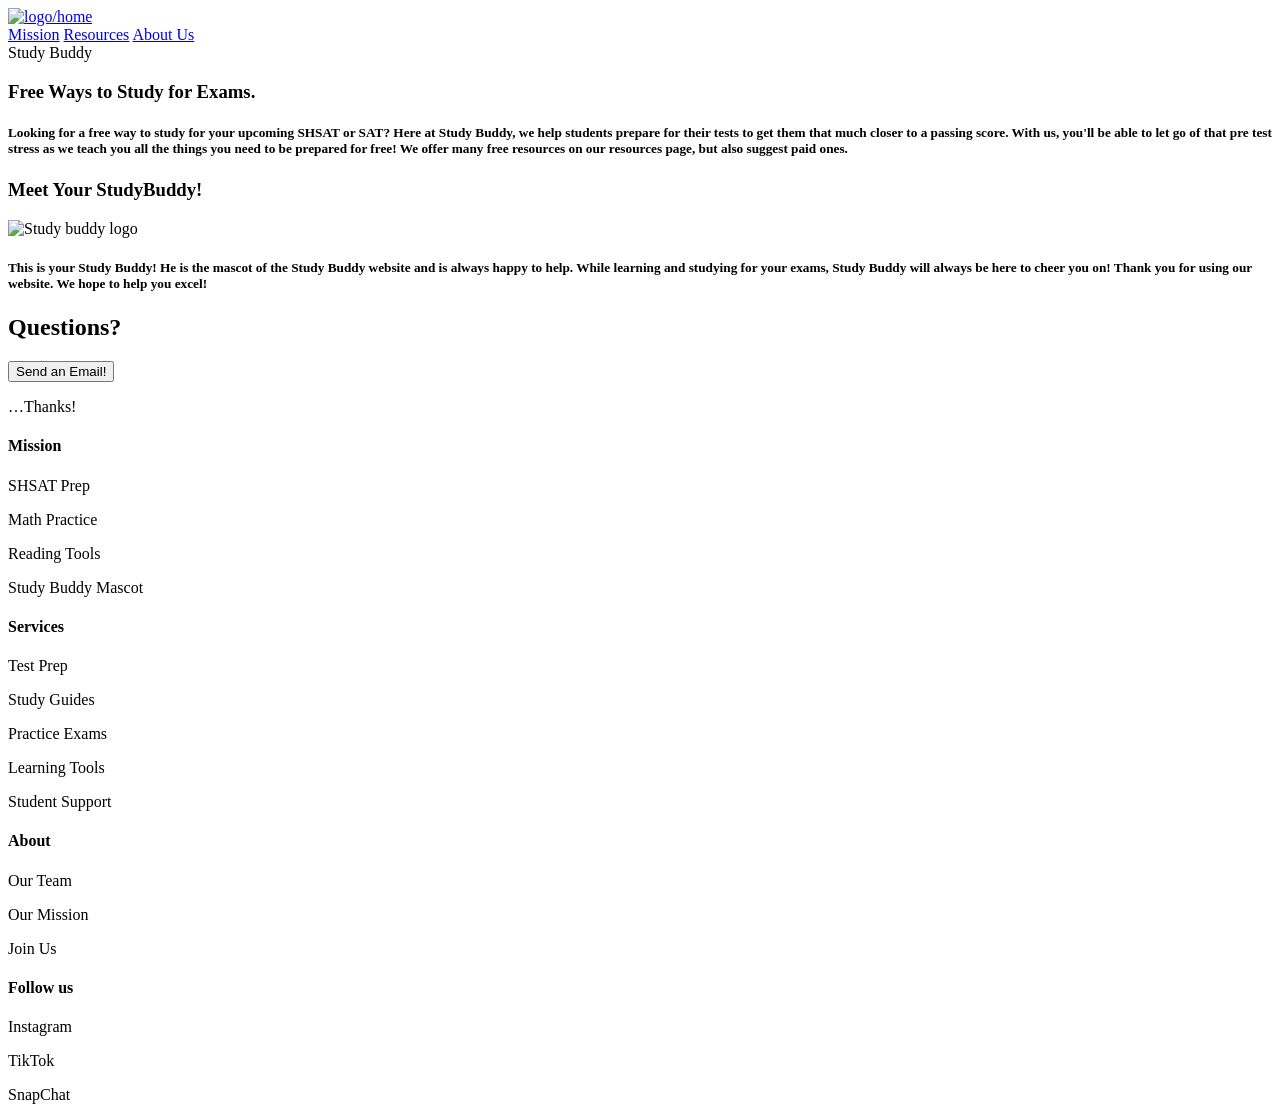
==== index.html @ 05520be9 "Created index.html" ====
<!DOCTYPE html>
<html lang="en">
  <head>
    <meta charset="UTF-8" />
    <meta name="viewport" content="width=device-width, initial-scale=1.0" />
    <meta http-equiv="X-UA-Compatible" content="ie=edge" />
    <title>Homepage | Study Buddy</title>
    <link rel="stylesheet" href="styles.css" />
  </head>

  <body>
    <!-- NAVBAR -->
    <nav class="navbar">
      <div class="nav-left">
        <a href="index.html">
          <img src="images/realLOGO.png" alt="logo/home" class="logo" />
        </a>
      </div>
      <div class="nav-right">
        <a href="misson.html" class="nav-btn">Mission</a>
        <a href="resources.html" class="nav-btn">Resources</a>
        <a href="meettheteam.html" class="nav-btn">About Us</a>
      </div>
    </nav>

    <!-- TEXT-MAIN -->
    <div class="text">
      <div class="blob blob1"></div>
      <div class="blob blob2"></div>
      <div class="blob blob3"></div>
      <div class="title">Study Buddy</div>
    </div>
    <h3 class="fade-scroll">Free Ways to Study for Exams.</h3>
    <h5 class="fade-scroll">
      Looking for a free way to study for your upcoming SHSAT or SAT? Here at
      Study Buddy, we help students prepare for their tests to get them that much
      closer to a passing score. With us, you'll be able to let go of that pre
      test stress as we teach you all the things you need to be prepared for
      free! We offer many free resources on our resources page, but also suggest
      paid ones.
    </h5>

    <h3 class="fade-scroll">Meet Your StudyBuddy!</h3>
    <img
      src="images/realLOGO.png"
      alt="Study buddy logo"
      class="icons fade-scroll"
    />

    <h5 class="fade-scroll">
      This is your Study Buddy! He is the mascot of the Study Buddy website and
      is always happy to help. While learning and studying for your exams, Study
      Buddy will always be here to cheer you on! Thank you for using our
      website. We hope to help you excel!
    </h5>

    <footer class="site-footer">
      <div class="footer-top">
        <h2>Questions?</h2>
        <button class="footer-btn">Send an Email!</button>
        <p>…Thanks!</p>
      </div>

      <div class="footer-columns">
        <div class="footer-col">
          <h4>Mission</h4>
          <p>SHSAT Prep</p>
          <p>Math Practice</p>
          <p>Reading Tools</p>
          <p>Study Buddy Mascot</p>
        </div>

        <div class="footer-col">
          <h4>Services</h4>
          <p>Test Prep</p>
          <p>Study Guides</p>
          <p>Practice Exams</p>
          <p>Learning Tools</p>
          <p>Student Support</p>
        </div>

        <div class="footer-col">
          <h4>About</h4>
          <p>Our Team</p>
          <p>Our Mission</p>
          <p>Join Us</p>
        </div>

        <div class="footer-col">
          <h4>Follow us</h4>
          <p>Instagram</p>
          <p>TikTok</p>
          <p>SnapChat</p>
        </div>
      </div>
    </footer>
    <script src="script.js"></script>
  </body>
</html>
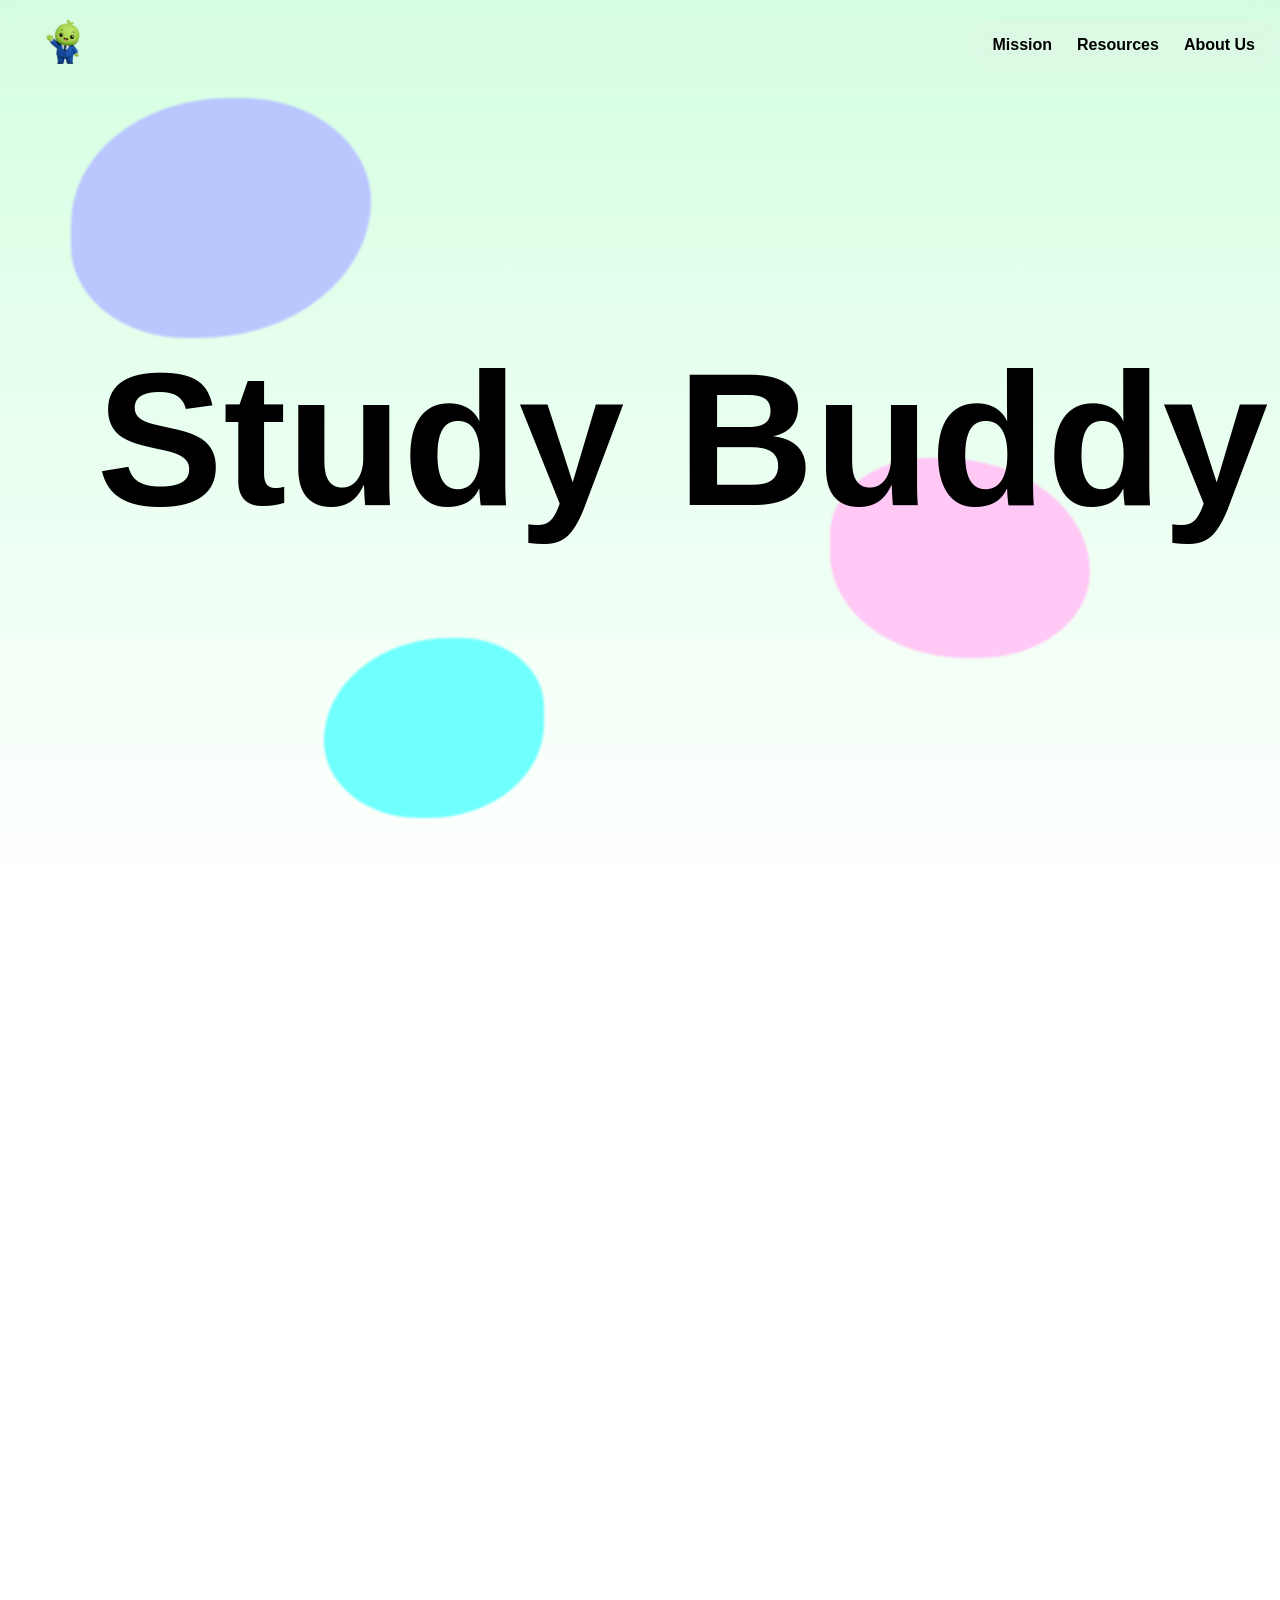
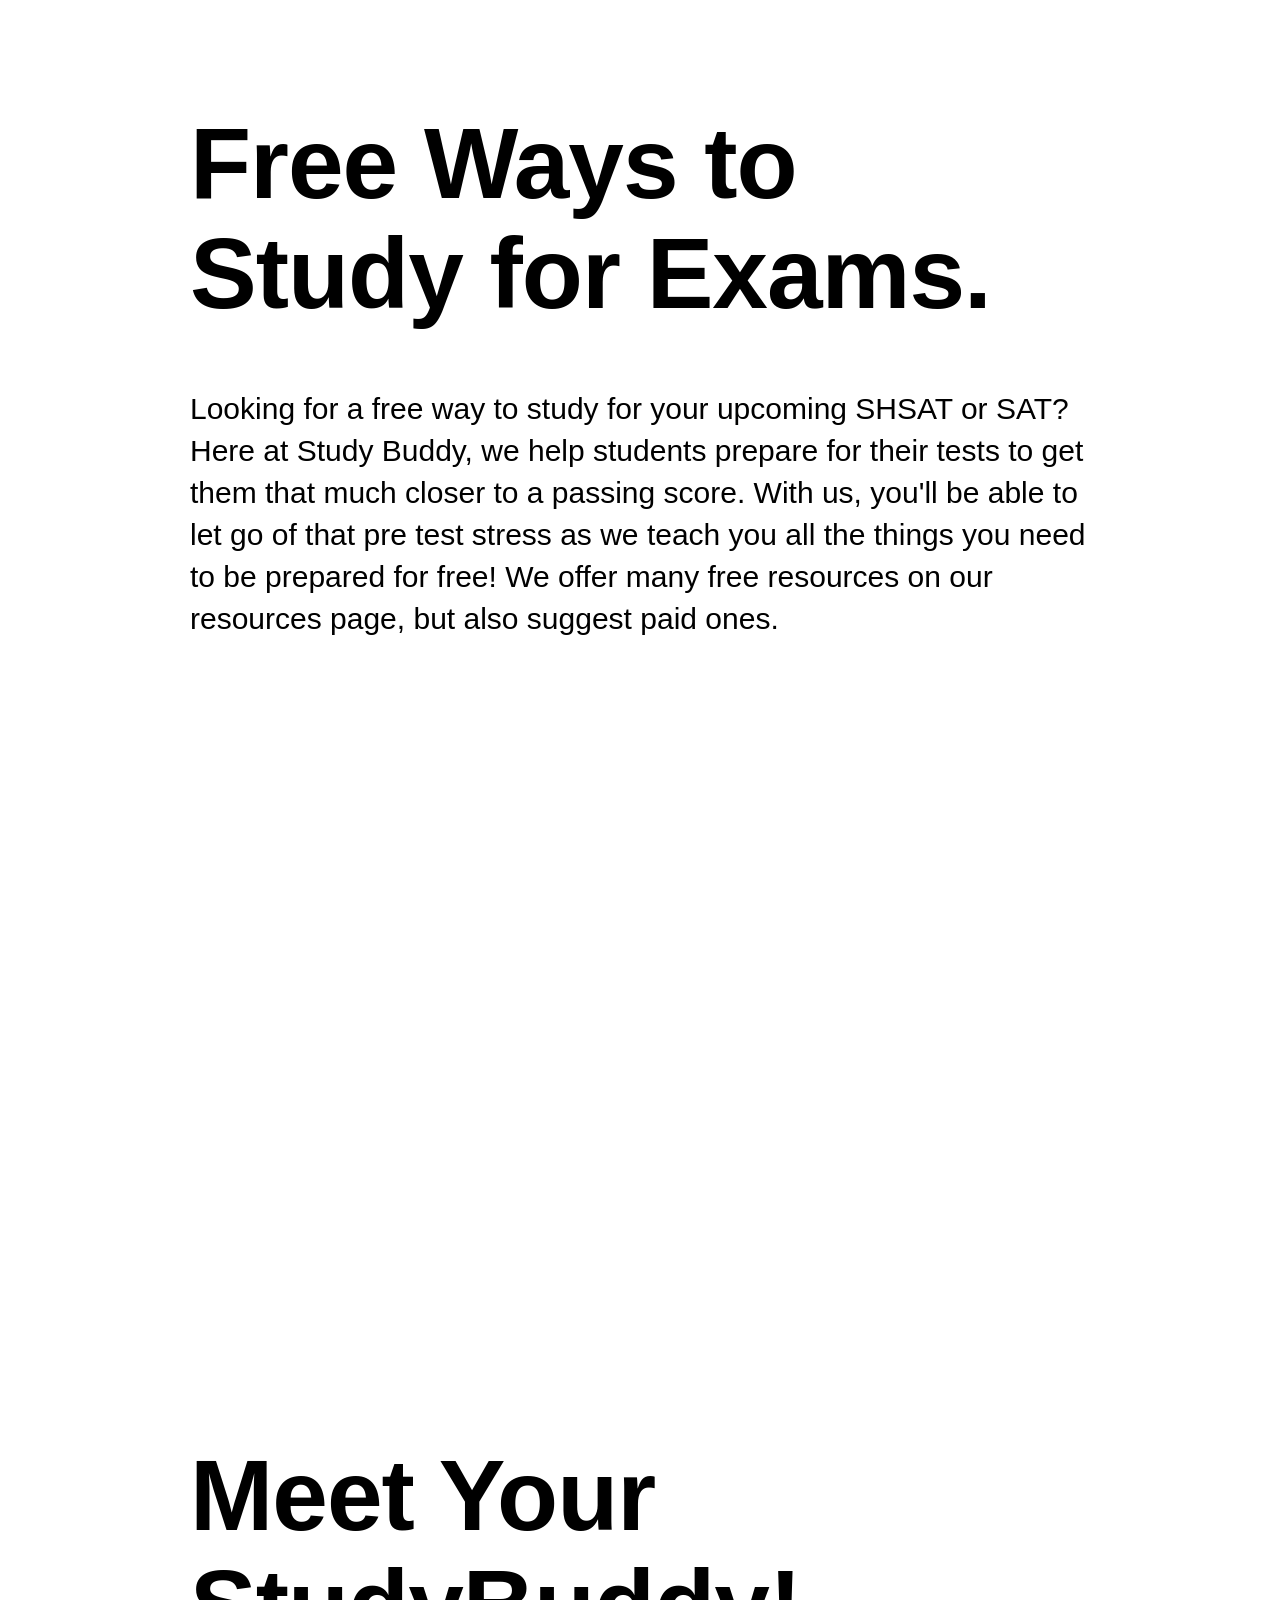
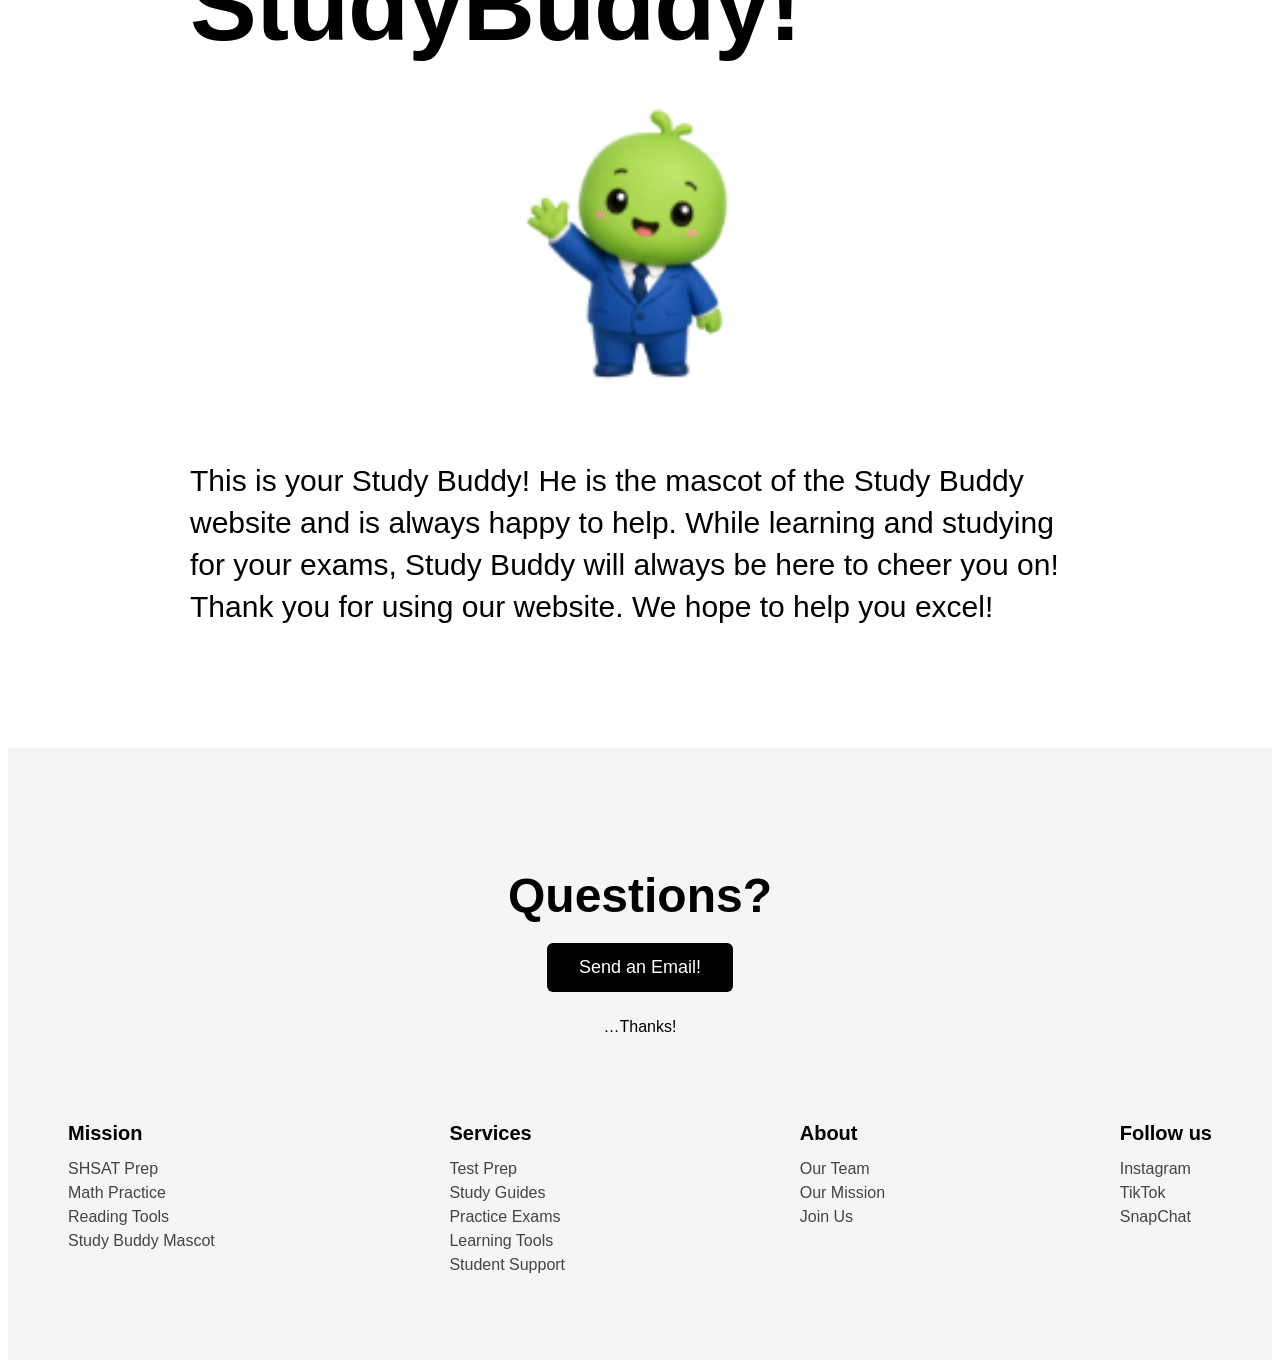
==== commit 5a931b99: "Update index.html" ====
--- a/index.html
+++ b/index.html
@@ -17,7 +17,7 @@
         </a>
       </div>
       <div class="nav-right">
-        <a href="misson.html" class="nav-btn">Mission</a>
+        <a href="mission.html" class="nav-btn">Mission</a>
         <a href="resources.html" class="nav-btn">Resources</a>
         <a href="meettheteam.html" class="nav-btn">About Us</a>
       </div>
--- a/styles.css
+++ b/styles.css
@@ -0,0 +1,215 @@
+/* navbar */
+.navbar {
+  position: fixed;
+  top: 0;
+  left: 0;
+  width: 100%;
+  padding: 18px 40px;
+  display: flex;
+  justify-content: space-between;
+  align-items: center;
+  background: rgba(225, 225, 225, 0.114);
+  backdrop-filter: blur(12px);
+  z-index: 3;
+}
+.nav-right {
+  display: flex;
+  gap: 25px;
+  padding: 12px 25px;
+  background: rgba(232, 243, 231, 0.179);
+  backdrop-filter: blur(14px);
+  border-radius: 40px;
+  margin-right: 40px;
+}
+.logo {
+  height: 50px;
+}
+.nav-btn {
+  text-decoration: none;
+  font-weight: 600;
+  color: #000;
+  font-size: 16px;
+  padding: 5px 0;
+  transition: 0.25s ease;
+}
+.nav-btn:hover {
+  background: rgba(2, 37, 32, 0.25);
+  border-radius: 50px;
+}
+
+/* TEXT */
+.text {
+  position: relative;
+  height: 100vh;
+  overflow: hidden;
+}
+.title {
+  position: absolute;
+  left: 7%;
+  bottom: 40%;
+  font-size: 190px;
+  font-weight: 800;
+  color: #000;
+  z-index: 2;
+  animation: popDown 1s cubic-bezier(0.25, 1.3, 0.5, 1) forwards;
+}
+body {
+  background: linear-gradient(#d4ffe1, white);
+  background-attachment: fixed;
+  transition: background 5.6s ease;
+  font-family: "Arial", sans-serif;
+}
+h3 {
+  font-family: "Arial", sans-serif;
+  font-size: 100px;
+  font-weight: 800;
+  color: #000;
+  line-height: 1.1;
+  letter-spacing: -1px;
+  max-width: 900px;
+  margin: 800px auto 20px;
+  text-align: left;
+}
+h5 {
+  font-family: "Arial", sans-serif;
+  font-size: 30px;
+  font-weight: 400;
+  color: #000000;
+  line-height: 1.4;
+  max-width: 900px;
+  margin: 60px auto 100px;
+  text-align: left;
+}
+
+/* objects */
+.blob {
+  position: absolute;
+  opacity: 0;
+  animation: blobBounce 1s ease-out forwards;
+  animation-fill-mode: forwards;
+  filter: blur(1px);
+  z-index: 1;
+}
+.blob1 {
+  width: 300px;
+  height: 240px;
+  background: #bac7ff;
+  border-radius: 55% 45% 60% 40%;
+  top: 10%;
+  left: 5%;
+  animation-delay: 0.2s;
+}
+.blob2 {
+  width: 260px;
+  height: 200px;
+  background: #ffc8f5;
+  border-radius: 40% 60% 45% 55%;
+  top: 50%;
+  left: 65%;
+  animation-delay: 0.4s;
+}
+.blob3 {
+  width: 220px;
+  height: 180px;
+  background: #6ffffd;
+  border-radius: 60% 40% 55% 45%;
+  top: 70%;
+  left: 25%;
+  animation-delay: 0.6s;
+}
+.icons {
+  display: block;
+  margin: 40px auto;
+  max-width: 300px;
+  width: 100%;
+}
+
+/* ANIMATION */
+@keyframes blobBounce {
+  0% {
+    transform: translateY(-200px) scale(0.7);
+    opacity: 0;
+  }
+  60% {
+    transform: translateY(20px) scale(1.1);
+    opacity: 1;
+  }
+  80% {
+    transform: translateY(-10px) scale(0.95);
+    opacity: 1;
+  }
+  100% {
+    transform: translateY(0) scale(1);
+    opacity: 1; 
+  }
+}
+@keyframes popDown {
+  0% {
+    transform: translateY(-150px) scale(0.8);
+  }
+  60% {
+    transform: translateY(20px) scale(1.1);
+  }
+  80% {
+    transform: translateY(-10px) scale(0.98);
+  }
+  100% {
+    transform: translateY(0) scale(1);
+  }
+}
+.fade-scroll {
+  opacity: 1;
+  transition: opacity 0.3s ease-out;
+}
+
+
+/* FOOTER */
+.site-footer {
+  background: #f5f5f5;
+  padding: 80px 60px;
+  margin-top: 120px;
+  font-family: Arial, sans-serif;
+}
+.footer-top {
+  text-align: center;
+  margin-bottom: 60px;
+}
+.footer-top h2 {
+  font-size: 48px;
+  font-weight: 800;
+  margin-bottom: 20px;
+}
+
+.footer-btn {
+  background: #000;
+  color: #fff;
+  padding: 14px 32px;
+  border: none;
+  border-radius: 6px;
+  font-size: 18px;
+  cursor: pointer;
+  margin-bottom: 10px;
+}
+
+.footer-btn:hover {
+  background: #333;
+}
+.footer-columns {
+  display: flex;
+  justify-content: space-between;
+  gap: 40px;
+  max-width: 1200px;
+  margin: 0 auto;
+}
+
+.footer-col h4 {
+  font-size: 20px;
+  font-weight: 700;
+  margin-bottom: 15px;
+}
+
+.footer-col p {
+  margin: 6px 0;
+  color: #444;
+  font-size: 16px;
+}
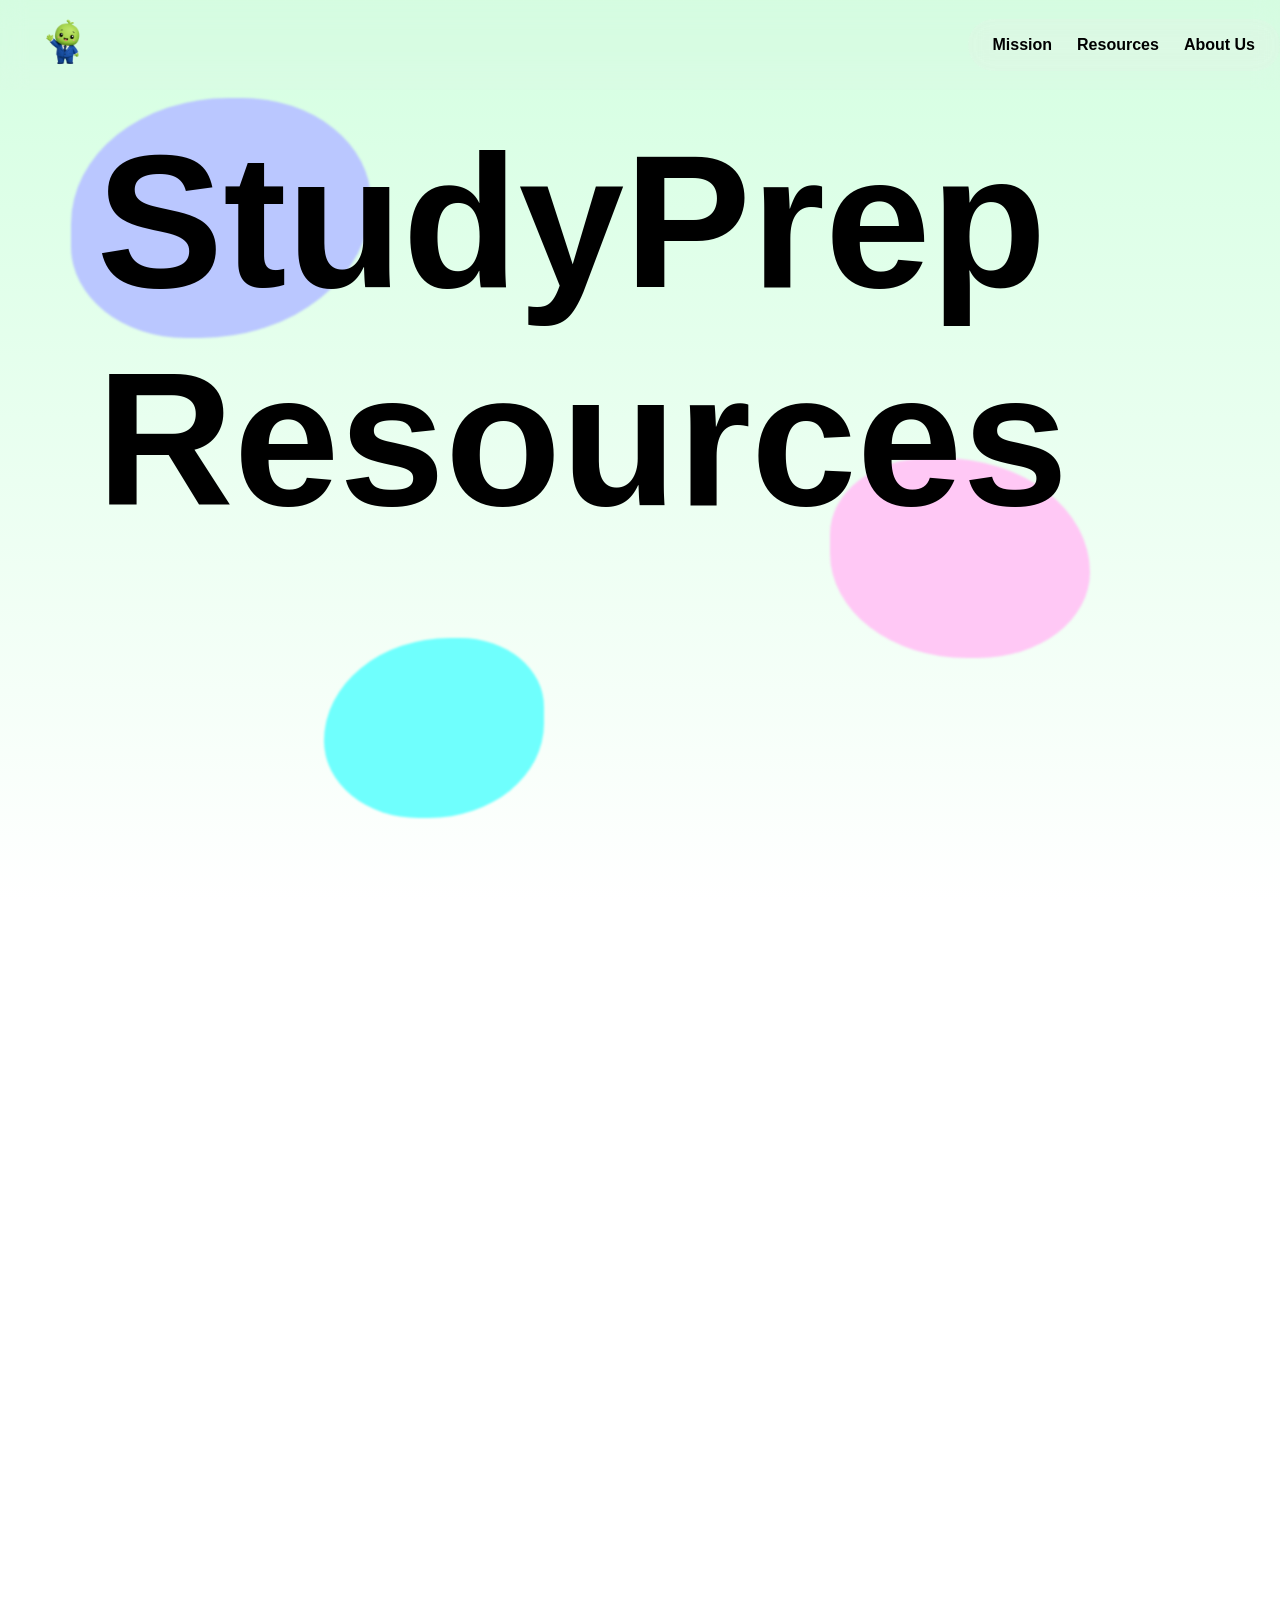
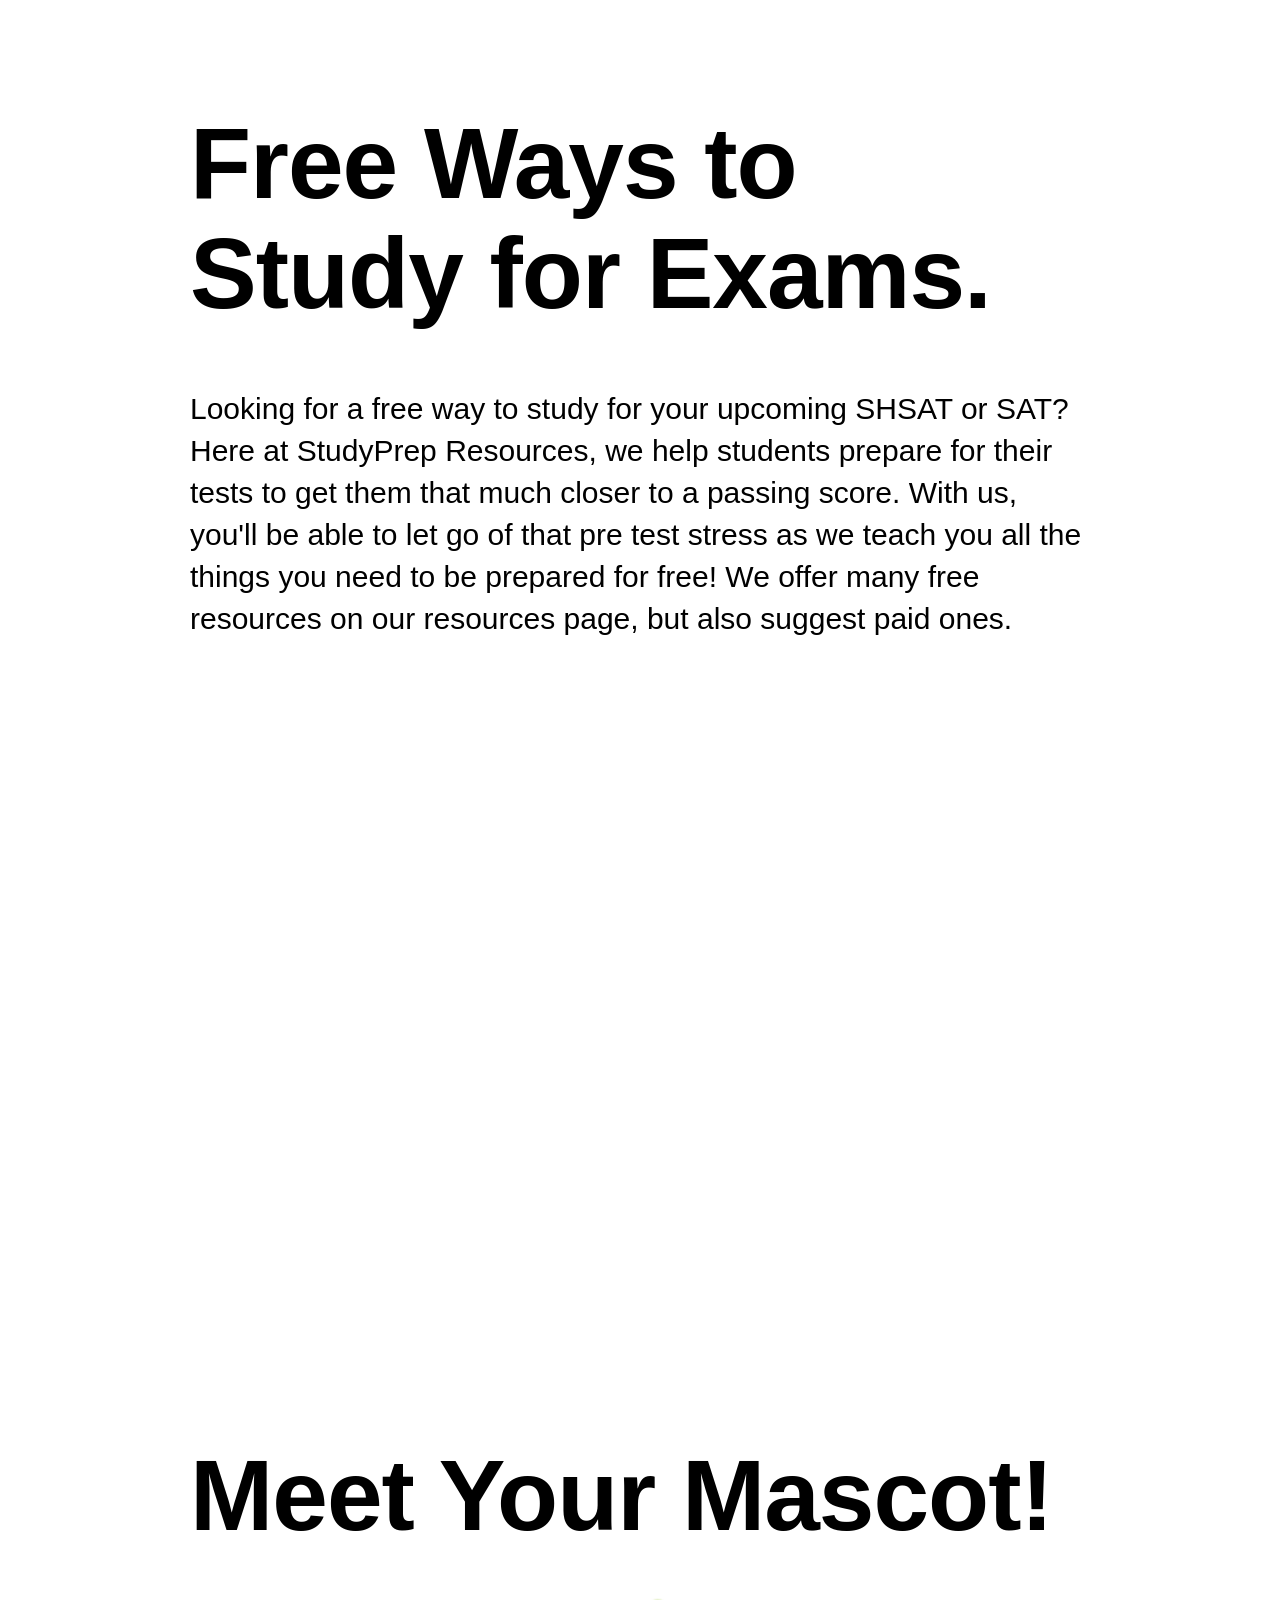
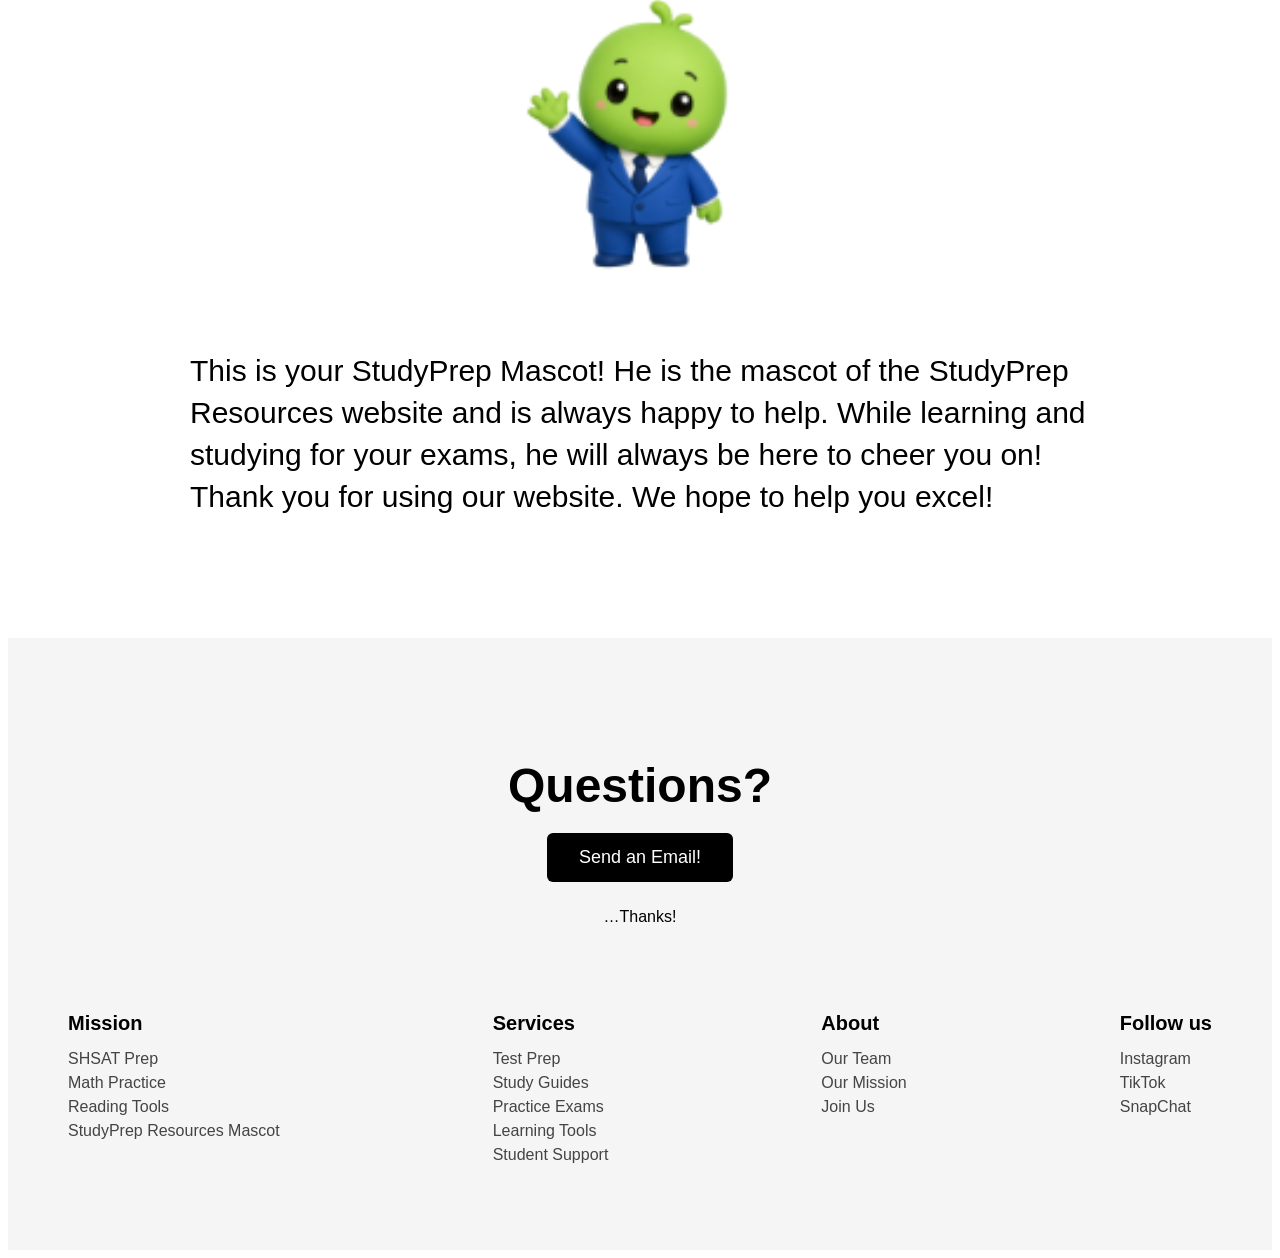
==== commit 0a919844: "Update index.html" ====
--- a/index.html
+++ b/index.html
@@ -4,7 +4,7 @@
     <meta charset="UTF-8" />
     <meta name="viewport" content="width=device-width, initial-scale=1.0" />
     <meta http-equiv="X-UA-Compatible" content="ie=edge" />
-    <title>Homepage | Study Buddy</title>
+    <title>Homepage | StudyPrep Resources</title>
     <link rel="stylesheet" href="styles.css" />
   </head>
 
@@ -28,29 +28,28 @@
       <div class="blob blob1"></div>
       <div class="blob blob2"></div>
       <div class="blob blob3"></div>
-      <div class="title">Study Buddy</div>
+      <div class="title">StudyPrep Resources</div>
     </div>
     <h3 class="fade-scroll">Free Ways to Study for Exams.</h3>
     <h5 class="fade-scroll">
       Looking for a free way to study for your upcoming SHSAT or SAT? Here at
-      Study Buddy, we help students prepare for their tests to get them that much
+      StudyPrep Resources, we help students prepare for their tests to get them that much
       closer to a passing score. With us, you'll be able to let go of that pre
       test stress as we teach you all the things you need to be prepared for
       free! We offer many free resources on our resources page, but also suggest
       paid ones.
     </h5>
 
-    <h3 class="fade-scroll">Meet Your StudyBuddy!</h3>
+    <h3 class="fade-scroll">Meet Your Mascot!</h3>
     <img
       src="images/realLOGO.png"
-      alt="Study buddy logo"
+      alt="StudyPrep Resources logo"
       class="icons fade-scroll"
     />
 
     <h5 class="fade-scroll">
-      This is your Study Buddy! He is the mascot of the Study Buddy website and
-      is always happy to help. While learning and studying for your exams, Study
-      Buddy will always be here to cheer you on! Thank you for using our
+      This is your StudyPrep Mascot! He is the mascot of the StudyPrep Resources website and
+      is always happy to help. While learning and studying for your exams, he will always be here to cheer you on! Thank you for using our
       website. We hope to help you excel!
     </h5>
 
@@ -67,7 +66,7 @@
           <p>SHSAT Prep</p>
           <p>Math Practice</p>
           <p>Reading Tools</p>
-          <p>Study Buddy Mascot</p>
+          <p>StudyPrep Resources Mascot</p>
         </div>
 
         <div class="footer-col">
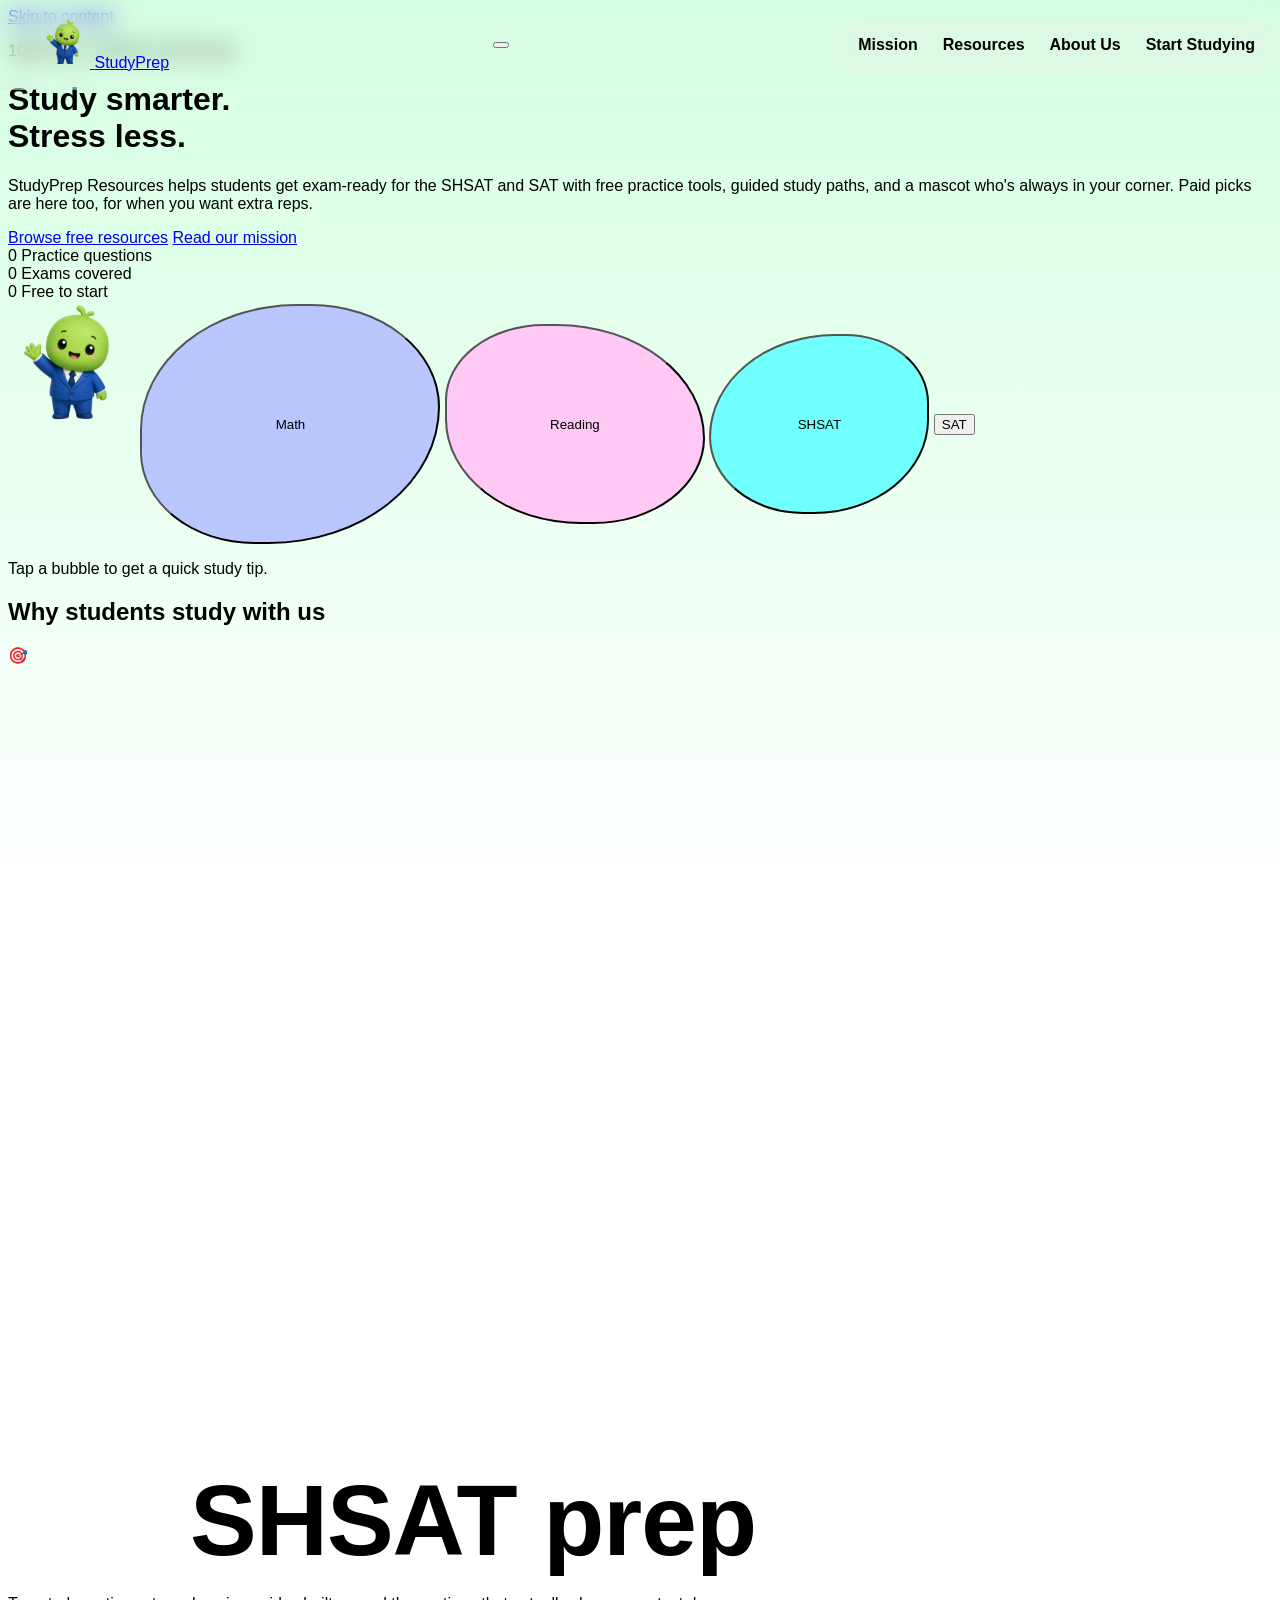
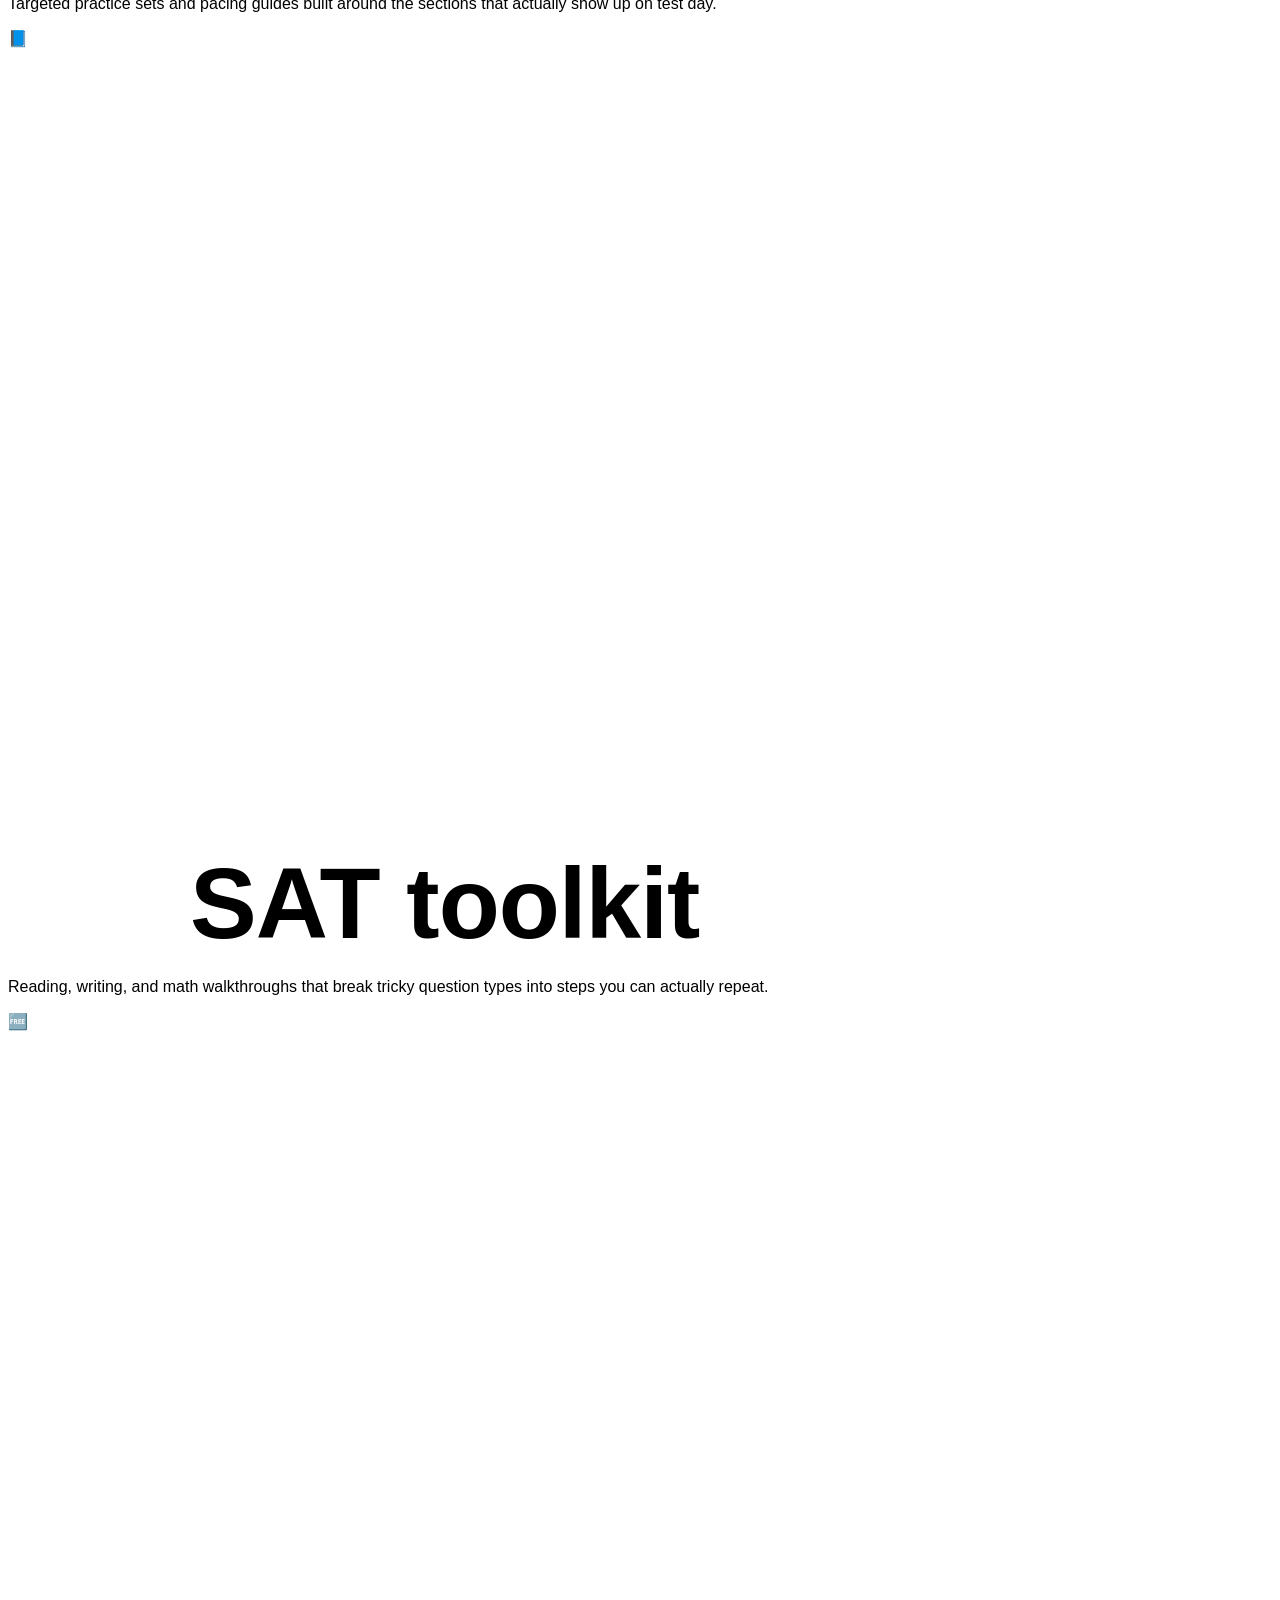
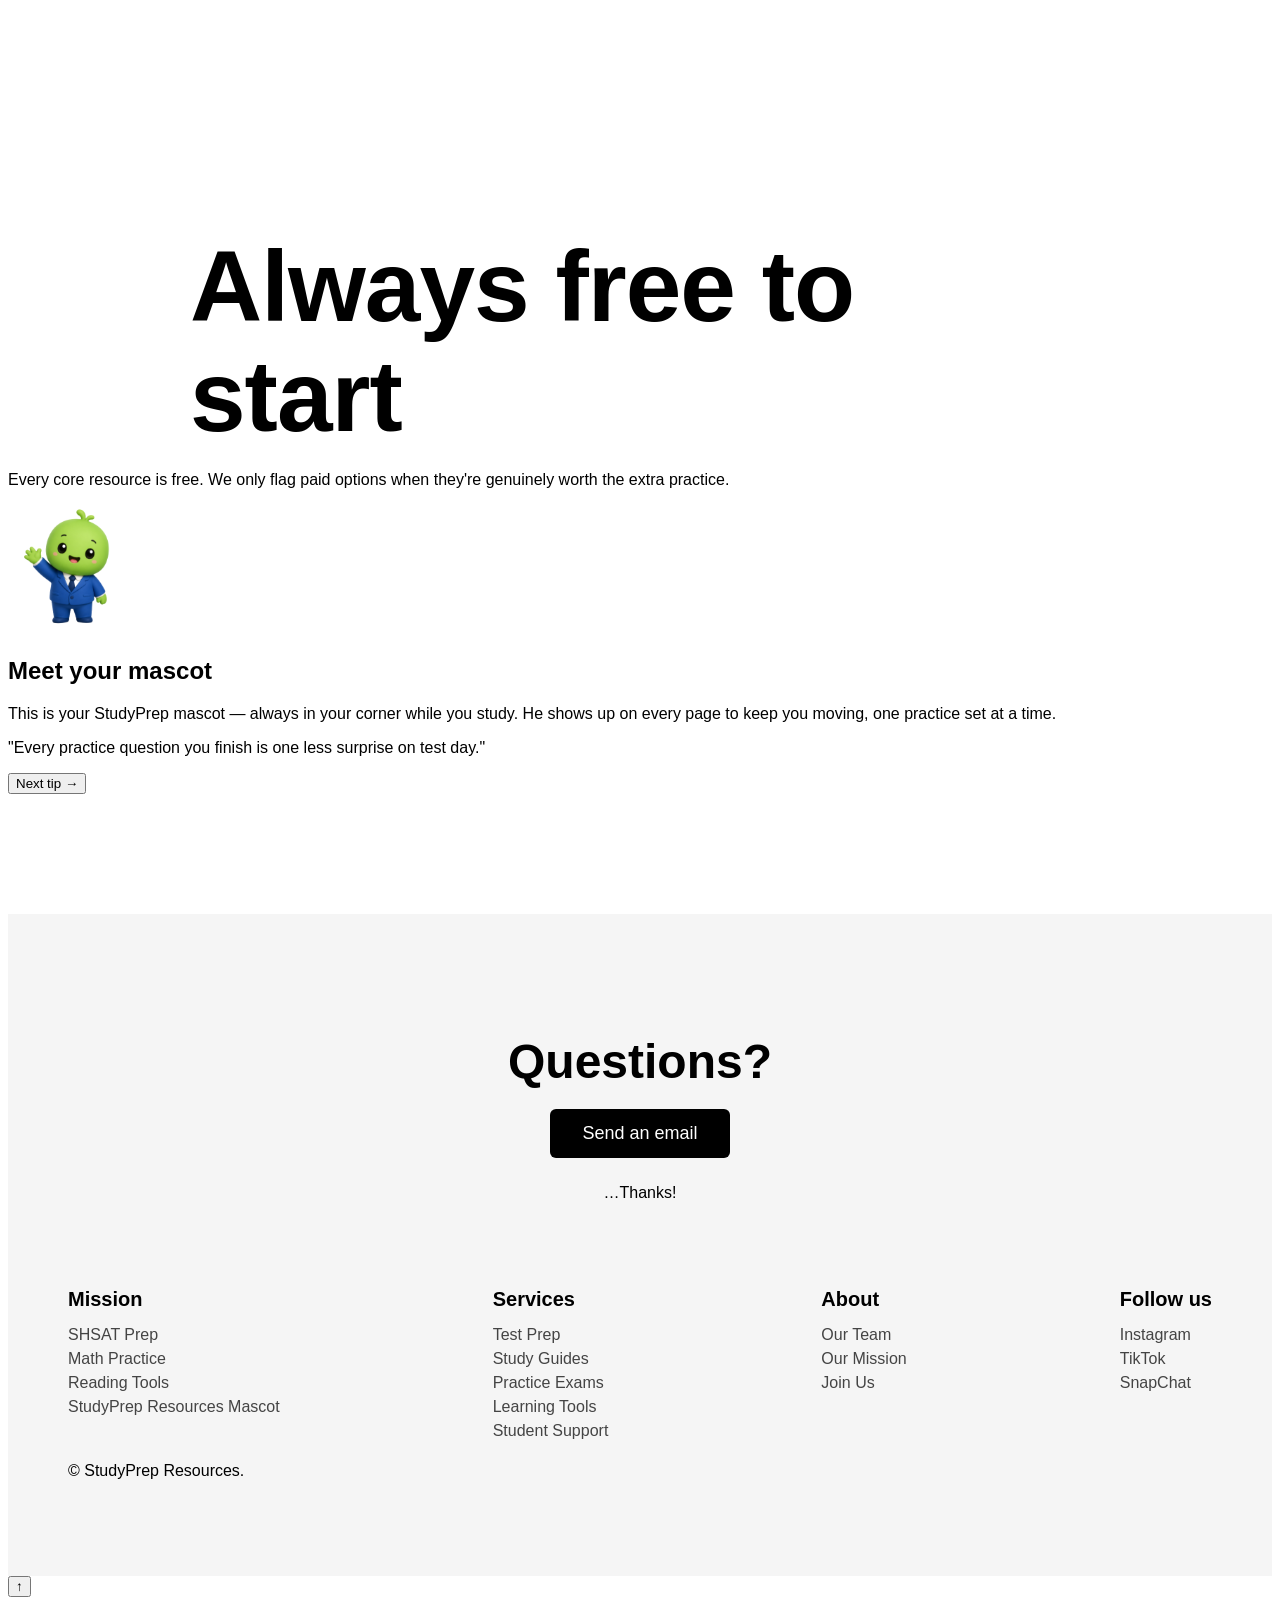
==== commit 78e38e84: "Update index.html" ====
--- a/index.html
+++ b/index.html
@@ -5,61 +5,146 @@
     <meta name="viewport" content="width=device-width, initial-scale=1.0" />
     <meta http-equiv="X-UA-Compatible" content="ie=edge" />
     <title>Homepage | StudyPrep Resources</title>
+    <link rel="preconnect" href="https://fonts.googleapis.com" />
+    <link rel="preconnect" href="https://fonts.gstatic.com" crossorigin />
+    <link
+      href="https://fonts.googleapis.com/css2?family=Space+Grotesk:wght@500;600;700&family=Inter:wght@400;500;600;700&display=swap"
+      rel="stylesheet"
+    />
     <link rel="stylesheet" href="styles.css" />
   </head>
+  <body>
+    <!-- Skip link for keyboard/screen-reader users -->
+    <a href="#main" class="skip-link">Skip to content</a>
 
-  <body>
     <!-- NAVBAR -->
-    <nav class="navbar">
+    <nav class="navbar" id="navbar">
       <div class="nav-left">
-        <a href="index.html">
-          <img src="images/realLOGO.png" alt="logo/home" class="logo" />
+        <a href="index.html" class="brand">
+          <img src="images/realLOGO.png" alt="StudyPrep Resources home" class="logo" />
+          <span class="brand-name">StudyPrep</span>
         </a>
       </div>
-      <div class="nav-right">
+
+      <button class="nav-toggle" id="navToggle" aria-label="Open menu" aria-expanded="false" aria-controls="navRight">
+        <span></span><span></span><span></span>
+      </button>
+
+      <div class="nav-right" id="navRight">
         <a href="mission.html" class="nav-btn">Mission</a>
         <a href="resources.html" class="nav-btn">Resources</a>
         <a href="meettheteam.html" class="nav-btn">About Us</a>
+        <a href="resources.html" class="nav-btn nav-cta">Start Studying</a>
       </div>
     </nav>
 
-    <!-- TEXT-MAIN -->
-    <div class="text">
-      <div class="blob blob1"></div>
-      <div class="blob blob2"></div>
-      <div class="blob blob3"></div>
-      <div class="title">StudyPrep Resources</div>
-    </div>
-    <h3 class="fade-scroll">Free Ways to Study for Exams.</h3>
-    <h5 class="fade-scroll">
-      Looking for a free way to study for your upcoming SHSAT or SAT? Here at
-      StudyPrep Resources, we help students prepare for their tests to get them that much
-      closer to a passing score. With us, you'll be able to let go of that pre
-      test stress as we teach you all the things you need to be prepared for
-      free! We offer many free resources on our resources page, but also suggest
-      paid ones.
-    </h5>
+    <main id="main">
+      <!-- HERO -->
+      <header class="hero">
+        <div class="hero-copy">
+          <p class="eyebrow fade-scroll">100% free &bull; SHSAT &amp; SAT prep</p>
+          <h1 class="fade-scroll">
+            Study smarter.<br />
+            Stress <span class="highlight">less.</span>
+          </h1>
+          <p class="hero-sub fade-scroll">
+            StudyPrep Resources helps students get exam-ready for the SHSAT and SAT with
+            free practice tools, guided study paths, and a mascot who's always in your
+            corner. Paid picks are here too, for when you want extra reps.
+          </p>
+          <div class="hero-actions fade-scroll">
+            <a href="resources.html" class="btn btn-primary">Browse free resources</a>
+            <a href="mission.html" class="btn btn-ghost">Read our mission</a>
+          </div>
 
-    <h3 class="fade-scroll">Meet Your Mascot!</h3>
-    <img
-      src="images/realLOGO.png"
-      alt="StudyPrep Resources logo"
-      class="icons fade-scroll"
-    />
+          <div class="stat-row fade-scroll">
+            <div class="stat">
+              <span class="stat-num" data-target="500" data-suffix="+">0</span>
+              <span class="stat-label">Practice questions</span>
+            </div>
+            <div class="stat">
+              <span class="stat-num" data-target="2" data-suffix="">0</span>
+              <span class="stat-label">Exams covered</span>
+            </div>
+            <div class="stat">
+              <span class="stat-num" data-target="100" data-suffix="%">0</span>
+              <span class="stat-label">Free to start</span>
+            </div>
+          </div>
+        </div>
 
-    <h5 class="fade-scroll">
-      This is your StudyPrep Mascot! He is the mascot of the StudyPrep Resources website and
-      is always happy to help. While learning and studying for your exams, he will always be here to cheer you on! Thank you for using our
-      website. We hope to help you excel!
-    </h5>
+        <div class="hero-visual fade-scroll">
+          <div class="orbit" id="orbit">
+            <img src="images/realLOGO.png" alt="StudyPrep mascot" class="mascot-badge" />
+            <button class="orbit-blob blob1" data-subject="math" style="--i:0">Math</button>
+            <button class="orbit-blob blob2" data-subject="reading" style="--i:1">Reading</button>
+            <button class="orbit-blob blob3" data-subject="shsat" style="--i:2">SHSAT</button>
+            <button class="orbit-blob blob4" data-subject="sat" style="--i:3">SAT</button>
+          </div>
+          <div class="orbit-callout" id="orbitCallout">
+            <p id="orbitCalloutText">Tap a bubble to get a quick study tip.</p>
+          </div>
+        </div>
+      </header>
 
+      <!-- WHY US -->
+      <section class="section why" aria-labelledby="why-heading">
+        <h2 id="why-heading" class="fade-scroll">Why students study with us</h2>
+        <div class="card-grid">
+          <article class="card fade-scroll">
+            <div class="card-icon" aria-hidden="true">🎯</div>
+            <h3>SHSAT prep</h3>
+            <p>
+              Targeted practice sets and pacing guides built around the sections that
+              actually show up on test day.
+            </p>
+          </article>
+          <article class="card fade-scroll">
+            <div class="card-icon" aria-hidden="true">📘</div>
+            <h3>SAT toolkit</h3>
+            <p>
+              Reading, writing, and math walkthroughs that break tricky question types
+              into steps you can actually repeat.
+            </p>
+          </article>
+          <article class="card fade-scroll">
+            <div class="card-icon" aria-hidden="true">🆓</div>
+            <h3>Always free to start</h3>
+            <p>
+              Every core resource is free. We only flag paid options when they're
+              genuinely worth the extra practice.
+            </p>
+          </article>
+        </div>
+      </section>
+
+      <!-- MASCOT SPOTLIGHT -->
+      <section class="section mascot-spotlight" aria-labelledby="mascot-heading">
+        <div class="mascot-media fade-scroll">
+          <div class="mascot-glow"></div>
+          <img src="images/realLOGO.png" alt="StudyPrep Resources mascot" class="mascot-img" />
+        </div>
+        <div class="mascot-text fade-scroll">
+          <h2 id="mascot-heading">Meet your mascot</h2>
+          <p>
+            This is your StudyPrep mascot — always in your corner while you study. He
+            shows up on every page to keep you moving, one practice set at a time.
+          </p>
+          <div class="speech-bubble">
+            <p id="mascotQuote">"Every practice question you finish is one less surprise on test day."</p>
+          </div>
+          <button class="btn btn-ghost" id="nextTipBtn">Next tip &rarr;</button>
+        </div>
+      </section>
+    </main>
+
+    <!-- FOOTER -->
     <footer class="site-footer">
       <div class="footer-top">
         <h2>Questions?</h2>
-        <button class="footer-btn">Send an Email!</button>
-        <p>…Thanks!</p>
+        <button class="footer-btn" id="emailBtn">Send an email</button>
+        <p>&hellip;Thanks!</p>
       </div>
-
       <div class="footer-columns">
         <div class="footer-col">
           <h4>Mission</h4>
@@ -68,7 +153,6 @@
           <p>Reading Tools</p>
           <p>StudyPrep Resources Mascot</p>
         </div>
-
         <div class="footer-col">
           <h4>Services</h4>
           <p>Test Prep</p>
@@ -77,14 +161,12 @@
           <p>Learning Tools</p>
           <p>Student Support</p>
         </div>
-
         <div class="footer-col">
           <h4>About</h4>
           <p>Our Team</p>
           <p>Our Mission</p>
           <p>Join Us</p>
         </div>
-
         <div class="footer-col">
           <h4>Follow us</h4>
           <p>Instagram</p>
@@ -92,7 +174,11 @@
           <p>SnapChat</p>
         </div>
       </div>
+      <p class="footer-fine">&copy; <span id="year"></span> StudyPrep Resources.</p>
     </footer>
+
+    <button class="to-top" id="toTop" aria-label="Back to top">&uarr;</button>
+
     <script src="script.js"></script>
   </body>
 </html>
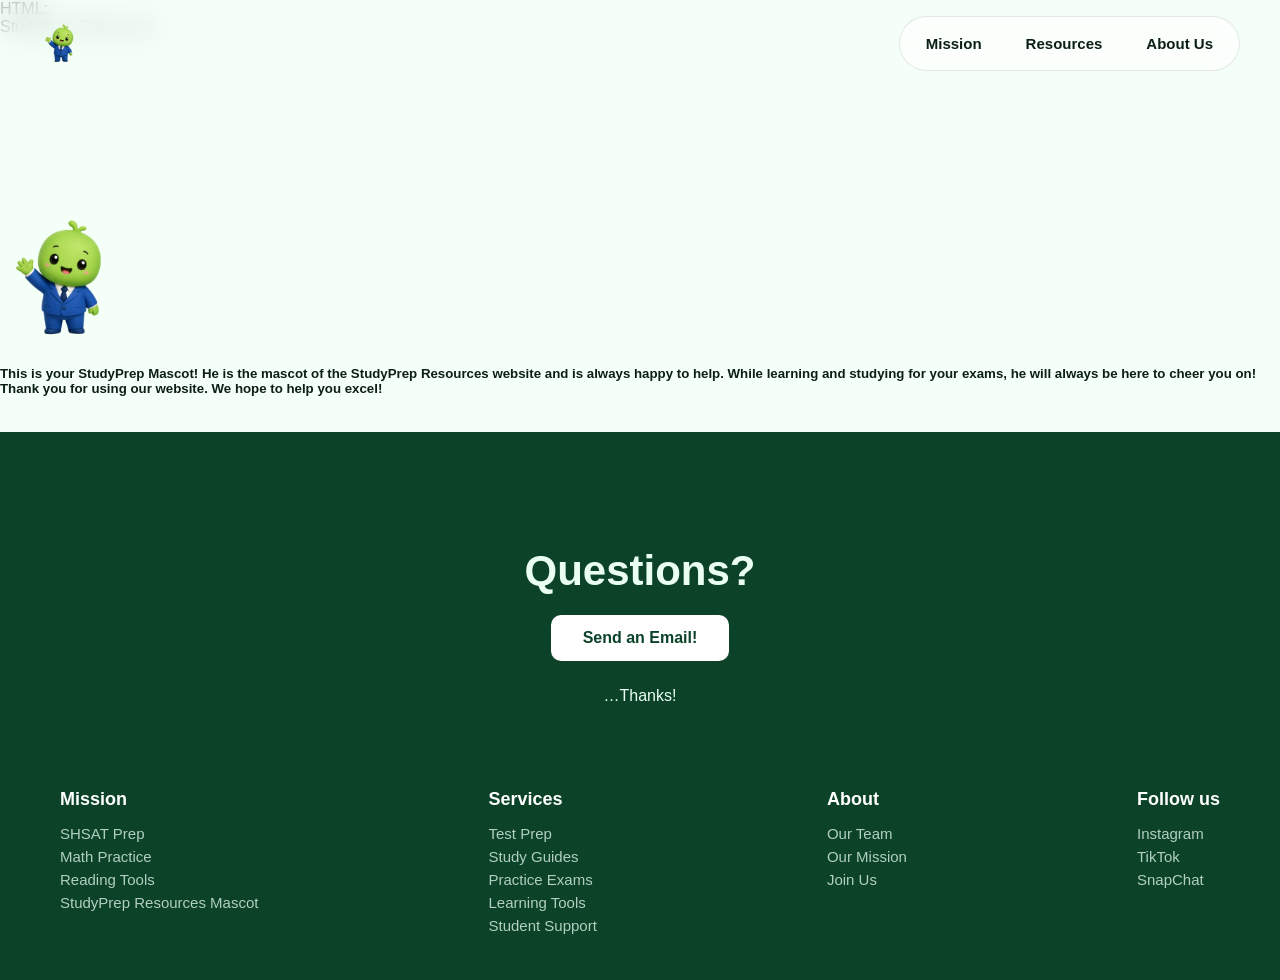
==== commit 9c885a6e: "Update index.html" ====
--- a/index.html
+++ b/index.html
@@ -1,149 +1,58 @@
-<!DOCTYPE html>
+HTML: <!DOCTYPE html>
 <html lang="en">
   <head>
     <meta charset="UTF-8" />
     <meta name="viewport" content="width=device-width, initial-scale=1.0" />
     <meta http-equiv="X-UA-Compatible" content="ie=edge" />
     <title>Homepage | StudyPrep Resources</title>
-    <link rel="preconnect" href="https://fonts.googleapis.com" />
-    <link rel="preconnect" href="https://fonts.gstatic.com" crossorigin />
-    <link
-      href="https://fonts.googleapis.com/css2?family=Space+Grotesk:wght@500;600;700&family=Inter:wght@400;500;600;700&display=swap"
-      rel="stylesheet"
-    />
     <link rel="stylesheet" href="styles.css" />
   </head>
   <body>
-    <!-- Skip link for keyboard/screen-reader users -->
-    <a href="#main" class="skip-link">Skip to content</a>
-
     <!-- NAVBAR -->
-    <nav class="navbar" id="navbar">
+    <nav class="navbar">
       <div class="nav-left">
-        <a href="index.html" class="brand">
-          <img src="images/realLOGO.png" alt="StudyPrep Resources home" class="logo" />
-          <span class="brand-name">StudyPrep</span>
+        <a href="index.html">
+          <img src="images/realLOGO.png" alt="logo/home" class="logo" />
         </a>
       </div>
-
-      <button class="nav-toggle" id="navToggle" aria-label="Open menu" aria-expanded="false" aria-controls="navRight">
-        <span></span><span></span><span></span>
-      </button>
-
-      <div class="nav-right" id="navRight">
+      <div class="nav-right">
         <a href="mission.html" class="nav-btn">Mission</a>
         <a href="resources.html" class="nav-btn">Resources</a>
         <a href="meettheteam.html" class="nav-btn">About Us</a>
-        <a href="resources.html" class="nav-btn nav-cta">Start Studying</a>
       </div>
     </nav>
-
-    <main id="main">
-      <!-- HERO -->
-      <header class="hero">
-        <div class="hero-copy">
-          <p class="eyebrow fade-scroll">100% free &bull; SHSAT &amp; SAT prep</p>
-          <h1 class="fade-scroll">
-            Study smarter.<br />
-            Stress <span class="highlight">less.</span>
-          </h1>
-          <p class="hero-sub fade-scroll">
-            StudyPrep Resources helps students get exam-ready for the SHSAT and SAT with
-            free practice tools, guided study paths, and a mascot who's always in your
-            corner. Paid picks are here too, for when you want extra reps.
-          </p>
-          <div class="hero-actions fade-scroll">
-            <a href="resources.html" class="btn btn-primary">Browse free resources</a>
-            <a href="mission.html" class="btn btn-ghost">Read our mission</a>
-          </div>
-
-          <div class="stat-row fade-scroll">
-            <div class="stat">
-              <span class="stat-num" data-target="500" data-suffix="+">0</span>
-              <span class="stat-label">Practice questions</span>
-            </div>
-            <div class="stat">
-              <span class="stat-num" data-target="2" data-suffix="">0</span>
-              <span class="stat-label">Exams covered</span>
-            </div>
-            <div class="stat">
-              <span class="stat-num" data-target="100" data-suffix="%">0</span>
-              <span class="stat-label">Free to start</span>
-            </div>
-          </div>
-        </div>
-
-        <div class="hero-visual fade-scroll">
-          <div class="orbit" id="orbit">
-            <img src="images/realLOGO.png" alt="StudyPrep mascot" class="mascot-badge" />
-            <button class="orbit-blob blob1" data-subject="math" style="--i:0">Math</button>
-            <button class="orbit-blob blob2" data-subject="reading" style="--i:1">Reading</button>
-            <button class="orbit-blob blob3" data-subject="shsat" style="--i:2">SHSAT</button>
-            <button class="orbit-blob blob4" data-subject="sat" style="--i:3">SAT</button>
-          </div>
-          <div class="orbit-callout" id="orbitCallout">
-            <p id="orbitCalloutText">Tap a bubble to get a quick study tip.</p>
-          </div>
-        </div>
-      </header>
-
-      <!-- WHY US -->
-      <section class="section why" aria-labelledby="why-heading">
-        <h2 id="why-heading" class="fade-scroll">Why students study with us</h2>
-        <div class="card-grid">
-          <article class="card fade-scroll">
-            <div class="card-icon" aria-hidden="true">🎯</div>
-            <h3>SHSAT prep</h3>
-            <p>
-              Targeted practice sets and pacing guides built around the sections that
-              actually show up on test day.
-            </p>
-          </article>
-          <article class="card fade-scroll">
-            <div class="card-icon" aria-hidden="true">📘</div>
-            <h3>SAT toolkit</h3>
-            <p>
-              Reading, writing, and math walkthroughs that break tricky question types
-              into steps you can actually repeat.
-            </p>
-          </article>
-          <article class="card fade-scroll">
-            <div class="card-icon" aria-hidden="true">🆓</div>
-            <h3>Always free to start</h3>
-            <p>
-              Every core resource is free. We only flag paid options when they're
-              genuinely worth the extra practice.
-            </p>
-          </article>
-        </div>
-      </section>
-
-      <!-- MASCOT SPOTLIGHT -->
-      <section class="section mascot-spotlight" aria-labelledby="mascot-heading">
-        <div class="mascot-media fade-scroll">
-          <div class="mascot-glow"></div>
-          <img src="images/realLOGO.png" alt="StudyPrep Resources mascot" class="mascot-img" />
-        </div>
-        <div class="mascot-text fade-scroll">
-          <h2 id="mascot-heading">Meet your mascot</h2>
-          <p>
-            This is your StudyPrep mascot — always in your corner while you study. He
-            shows up on every page to keep you moving, one practice set at a time.
-          </p>
-          <div class="speech-bubble">
-            <p id="mascotQuote">"Every practice question you finish is one less surprise on test day."</p>
-          </div>
-          <button class="btn btn-ghost" id="nextTipBtn">Next tip &rarr;</button>
-        </div>
-      </section>
-    </main>
-
-    <!-- FOOTER -->
+    <!-- TEXT-MAIN -->
+    <div class="text">
+      <div class="blob blob1"></div>
+      <div class="blob blob2"></div>
+      <div class="blob blob3"></div>
+      <div class="title">StudyPrep Resources</div>
+    </div>
+    <h3 class="fade-scroll">Free Ways to Study for Exams.</h3>
+    <h5 class="fade-scroll">
+      Looking for a free way to study for your upcoming SHSAT or SAT? Here at
+      StudyPrep Resources, we help students prepare for their tests to get them that much
+      closer to a passing score. With us, you'll be able to let go of that pre
+      test stress as we teach you all the things you need to be prepared for
+      free! We offer many free resources on our resources page, but also suggest
+      paid ones.
+    </h5>
+    <h3 class="fade-scroll">Meet Your Mascot!</h3>
+    <img
+      src="images/realLOGO.png"
+      alt="StudyPrep Resources logo"
+      class="icons fade-scroll"
+    />
+    <h5 class="fade-scroll">
+      This is your StudyPrep Mascot! He is the mascot of the StudyPrep Resources website and
+      is always happy to help. While learning and studying for your exams, he will always be here to cheer you on! Thank you for using our
+      website. We hope to help you excel!
+    </h5>
     <footer class="site-footer">
       <div class="footer-top">
         <h2>Questions?</h2>
-        <button class="footer-btn" id="emailBtn">Send an email</button>
-        <p>&hellip;Thanks!</p>
+        <button class="footer-btn">Send an Email!</button>
+        <p>…Thanks!</p>
       </div>
       <div class="footer-columns">
         <div class="footer-col">
@@ -174,11 +83,7 @@
           <p>SnapChat</p>
         </div>
       </div>
-      <p class="footer-fine">&copy; <span id="year"></span> StudyPrep Resources.</p>
     </footer>
-
-    <button class="to-top" id="toTop" aria-label="Back to top">&uarr;</button>
-
     <script src="script.js"></script>
   </body>
 </html>
--- a/styles.css
+++ b/styles.css
@@ -1,198 +1,510 @@
-/* navbar */
+/* ============================
+   TOKENS
+   ============================ */
+:root {
+  --bg: #f4fff7;
+  --bg-card: #ffffff;
+  --ink: #0b1f17;
+  --ink-soft: #45564c;
+  --green: #146c43;
+  --green-dark: #0b4228;
+  --lavender: #8b9bff;
+  --pink: #ff9aee;
+  --cyan: #4ff5f0;
+  --line: rgba(11, 31, 23, 0.1);
+  --shadow: 0 20px 40px rgba(11, 31, 23, 0.08);
+  --radius: 20px;
+  --font-display: "Space Grotesk", "Arial", sans-serif;
+  --font-body: "Inter", "Arial", sans-serif;
+}
+
+* {
+  box-sizing: border-box;
+}
+
+html {
+  scroll-behavior: smooth;
+}
+
+body {
+  margin: 0;
+  background: var(--bg);
+  color: var(--ink);
+  font-family: var(--font-body);
+  -webkit-font-smoothing: antialiased;
+}
+
+img {
+  max-width: 100%;
+  display: block;
+}
+
+.skip-link {
+  position: absolute;
+  left: -9999px;
+  top: 0;
+  background: var(--green-dark);
+  color: #fff;
+  padding: 12px 20px;
+  border-radius: 0 0 10px 0;
+  z-index: 10;
+}
+.skip-link:focus {
+  left: 0;
+}
+
+/* ============================
+   NAVBAR
+   ============================ */
 .navbar {
   position: fixed;
   top: 0;
   left: 0;
   width: 100%;
-  padding: 18px 40px;
+  padding: 16px 40px;
   display: flex;
   justify-content: space-between;
   align-items: center;
-  background: rgba(225, 225, 225, 0.114);
-  backdrop-filter: blur(12px);
-  z-index: 3;
-}
+  background: rgba(244, 255, 247, 0.65);
+  backdrop-filter: blur(14px);
+  border-bottom: 1px solid transparent;
+  z-index: 100;
+  transition: background 0.3s ease, box-shadow 0.3s ease, padding 0.3s ease;
+}
+.navbar.scrolled {
+  padding: 10px 40px;
+  background: rgba(244, 255, 247, 0.9);
+  box-shadow: 0 8px 24px rgba(11, 31, 23, 0.08);
+  border-bottom: 1px solid var(--line);
+}
+
+.brand {
+  display: flex;
+  align-items: center;
+  gap: 10px;
+  text-decoration: none;
+}
+.logo {
+  height: 42px;
+  transition: height 0.3s ease;
+}
+.brand-name {
+  font-family: var(--font-display);
+  font-weight: 700;
+  font-size: 20px;
+  color: var(--green-dark);
+}
+
 .nav-right {
   display: flex;
-  gap: 25px;
-  padding: 12px 25px;
-  background: rgba(232, 243, 231, 0.179);
-  backdrop-filter: blur(14px);
+  align-items: center;
+  gap: 8px;
+  padding: 8px;
+  background: rgba(255, 255, 255, 0.6);
+  backdrop-filter: blur(10px);
   border-radius: 40px;
-  margin-right: 40px;
-}
-.logo {
-  height: 50px;
+  border: 1px solid var(--line);
 }
 .nav-btn {
   text-decoration: none;
   font-weight: 600;
-  color: #000;
+  color: var(--ink);
+  font-size: 15px;
+  padding: 10px 18px;
+  border-radius: 30px;
+  transition: background 0.25s ease, color 0.25s ease;
+}
+.nav-btn:hover,
+.nav-btn:focus-visible {
+  background: rgba(20, 108, 67, 0.12);
+}
+.nav-cta {
+  background: var(--green);
+  color: #fff;
+}
+.nav-cta:hover,
+.nav-cta:focus-visible {
+  background: var(--green-dark);
+}
+
+.nav-toggle {
+  display: none;
+  flex-direction: column;
+  gap: 5px;
+  background: none;
+  border: none;
+  cursor: pointer;
+  padding: 8px;
+}
+.nav-toggle span {
+  width: 24px;
+  height: 2px;
+  background: var(--ink);
+  border-radius: 2px;
+  transition: transform 0.25s ease, opacity 0.25s ease;
+}
+.nav-toggle[aria-expanded="true"] span:nth-child(1) {
+  transform: translateY(7px) rotate(45deg);
+}
+.nav-toggle[aria-expanded="true"] span:nth-child(2) {
+  opacity: 0;
+}
+.nav-toggle[aria-expanded="true"] span:nth-child(3) {
+  transform: translateY(-7px) rotate(-45deg);
+}
+
+/* ============================
+   HERO
+   ============================ */
+.hero {
+  max-width: 1300px;
+  margin: 0 auto;
+  padding: 170px 40px 100px;
+  display: grid;
+  grid-template-columns: 1.1fr 0.9fr;
+  gap: 60px;
+  align-items: center;
+}
+
+.eyebrow {
+  display: inline-block;
+  font-family: var(--font-display);
+  font-weight: 600;
+  font-size: 14px;
+  letter-spacing: 0.06em;
+  text-transform: uppercase;
+  color: var(--green-dark);
+  background: rgba(20, 108, 67, 0.1);
+  padding: 8px 16px;
+  border-radius: 30px;
+  margin: 0 0 24px;
+}
+
+.hero h1 {
+  font-family: var(--font-display);
+  font-size: clamp(44px, 6vw, 84px);
+  font-weight: 700;
+  line-height: 1.02;
+  letter-spacing: -0.02em;
+  margin: 0 0 24px;
+  color: var(--ink);
+}
+.hero h1 .highlight {
+  color: var(--green);
+  position: relative;
+}
+
+.hero-sub {
+  font-size: 19px;
+  line-height: 1.6;
+  color: var(--ink-soft);
+  max-width: 520px;
+  margin: 0 0 36px;
+}
+
+.hero-actions {
+  display: flex;
+  gap: 16px;
+  flex-wrap: wrap;
+  margin-bottom: 48px;
+}
+
+.btn {
+  display: inline-block;
+  text-decoration: none;
+  font-weight: 700;
   font-size: 16px;
-  padding: 5px 0;
-  transition: 0.25s ease;
-}
-.nav-btn:hover {
-  background: rgba(2, 37, 32, 0.25);
-  border-radius: 50px;
-}
-
-/* TEXT */
-.text {
+  padding: 15px 30px;
+  border-radius: 14px;
+  border: 2px solid transparent;
+  cursor: pointer;
+  transition: transform 0.2s ease, box-shadow 0.2s ease, background 0.2s ease, color 0.2s ease;
+  font-family: var(--font-body);
+}
+.btn-primary {
+  background: var(--green);
+  color: #fff;
+}
+.btn-primary:hover,
+.btn-primary:focus-visible {
+  background: var(--green-dark);
+  transform: translateY(-2px);
+  box-shadow: 0 10px 20px rgba(20, 108, 67, 0.25);
+}
+.btn-ghost {
+  background: transparent;
+  color: var(--green-dark);
+  border-color: var(--green-dark);
+}
+.btn-ghost:hover,
+.btn-ghost:focus-visible {
+  background: var(--green-dark);
+  color: #fff;
+  transform: translateY(-2px);
+}
+
+.stat-row {
+  display: flex;
+  gap: 40px;
+  flex-wrap: wrap;
+}
+.stat {
+  display: flex;
+  flex-direction: column;
+}
+.stat-num {
+  font-family: var(--font-display);
+  font-size: 36px;
+  font-weight: 700;
+  color: var(--green-dark);
+}
+.stat-label {
+  font-size: 14px;
+  color: var(--ink-soft);
+}
+
+/* Hero visual: orbiting bubbles around mascot */
+.hero-visual {
+  display: flex;
+  flex-direction: column;
+  align-items: center;
+  gap: 24px;
+}
+.orbit {
   position: relative;
-  height: 100vh;
-  overflow: hidden;
-}
-.title {
+  width: 380px;
+  height: 380px;
+  max-width: 90vw;
+  max-height: 90vw;
+  display: flex;
+  align-items: center;
+  justify-content: center;
+}
+.mascot-badge {
+  width: 190px;
+  height: 190px;
+  object-fit: contain;
+  padding: 24px;
+  border-radius: 50%;
+  background: #fff;
+  box-shadow: var(--shadow);
+  border: 6px solid var(--bg);
+  animation: floaty 5s ease-in-out infinite;
+}
+.orbit-blob {
   position: absolute;
-  left: 7%;
-  bottom: 40%;
-  font-size: 190px;
-  font-weight: 800;
-  color: #000;
-  z-index: 2;
-  animation: popDown 1s cubic-bezier(0.25, 1.3, 0.5, 1) forwards;
-}
-body {
-  background: linear-gradient(#d4ffe1, white);
-  background-attachment: fixed;
-  transition: background 5.6s ease;
-  font-family: "Arial", sans-serif;
-}
-h3 {
-  font-family: "Arial", sans-serif;
-  font-size: 100px;
-  font-weight: 800;
-  color: #000;
-  line-height: 1.1;
-  letter-spacing: -1px;
-  max-width: 900px;
-  margin: 800px auto 20px;
-  text-align: left;
-}
-h5 {
-  font-family: "Arial", sans-serif;
-  font-size: 30px;
-  font-weight: 400;
-  color: #000000;
-  line-height: 1.4;
-  max-width: 900px;
-  margin: 60px auto 100px;
-  text-align: left;
-}
-
-/* objects */
-.blob {
+  width: 96px;
+  height: 96px;
+  border-radius: 55% 45% 60% 40%;
+  border: none;
+  cursor: pointer;
+  font-family: var(--font-display);
+  font-weight: 700;
+  font-size: 14px;
+  color: var(--green-dark);
+  display: flex;
+  align-items: center;
+  justify-content: center;
+  text-align: center;
+  box-shadow: 0 12px 24px rgba(11, 31, 23, 0.12);
+  transition: transform 0.25s ease, border-radius 0.4s ease;
+  animation: orbitPop 0.6s cubic-bezier(0.25, 1.3, 0.5, 1) both;
+  animation-delay: calc(var(--i) * 0.12s);
+}
+.orbit-blob:hover,
+.orbit-blob:focus-visible {
+  transform: scale(1.1);
+  border-radius: 45% 55% 40% 60%;
+}
+.orbit-blob.active {
+  outline: 3px solid var(--green-dark);
+  outline-offset: 3px;
+}
+.blob1 { background: var(--lavender); top: -10px; left: 10px; }
+.blob2 { background: var(--pink); top: 10px; right: -10px; }
+.blob3 { background: var(--cyan); bottom: -10px; right: 20px; }
+.blob4 { background: #ffe28a; bottom: 10px; left: -10px; }
+
+.orbit-callout {
+  min-height: 52px;
+  max-width: 380px;
+  text-align: center;
+  background: #fff;
+  border: 1px solid var(--line);
+  border-radius: 16px;
+  padding: 12px 20px;
+  font-size: 15px;
+  color: var(--ink-soft);
+  box-shadow: var(--shadow);
+}
+
+@keyframes floaty {
+  0%, 100% { transform: translateY(0); }
+  50% { transform: translateY(-10px); }
+}
+@keyframes orbitPop {
+  0% { opacity: 0; transform: scale(0.5); }
+  100% { opacity: 1; transform: scale(1); }
+}
+
+/* ============================
+   SECTIONS / CARDS
+   ============================ */
+.section {
+  max-width: 1200px;
+  margin: 0 auto;
+  padding: 80px 40px;
+}
+.section h2 {
+  font-family: var(--font-display);
+  font-size: clamp(32px, 4vw, 48px);
+  font-weight: 700;
+  margin: 0 0 40px;
+  color: var(--ink);
+}
+
+.card-grid {
+  display: grid;
+  grid-template-columns: repeat(3, 1fr);
+  gap: 28px;
+}
+.card {
+  background: var(--bg-card);
+  border: 1px solid var(--line);
+  border-radius: var(--radius);
+  padding: 32px;
+  transition: transform 0.25s ease, box-shadow 0.25s ease;
+}
+.card:hover {
+  transform: translateY(-6px);
+  box-shadow: var(--shadow);
+}
+.card-icon {
+  font-size: 32px;
+  width: 56px;
+  height: 56px;
+  display: flex;
+  align-items: center;
+  justify-content: center;
+  background: rgba(20, 108, 67, 0.1);
+  border-radius: 14px;
+  margin-bottom: 20px;
+}
+.card h3 {
+  font-family: var(--font-display);
+  font-size: 22px;
+  margin: 0 0 10px;
+}
+.card p {
+  color: var(--ink-soft);
+  line-height: 1.55;
+  margin: 0;
+}
+
+/* Mascot spotlight */
+.mascot-spotlight {
+  display: grid;
+  grid-template-columns: 0.8fr 1.2fr;
+  gap: 60px;
+  align-items: center;
+}
+.mascot-media {
+  position: relative;
+  display: flex;
+  justify-content: center;
+}
+.mascot-glow {
   position: absolute;
+  inset: 0;
+  margin: auto;
+  width: 260px;
+  height: 260px;
+  background: radial-gradient(circle, var(--cyan), transparent 70%);
+  opacity: 0.35;
+  filter: blur(30px);
+  border-radius: 50%;
+}
+.mascot-img {
+  position: relative;
+  max-width: 280px;
+  border-radius: 50%;
+  background: #fff;
+  padding: 20px;
+  box-shadow: var(--shadow);
+}
+.mascot-text h2 {
+  margin-bottom: 16px;
+}
+.mascot-text p {
+  color: var(--ink-soft);
+  font-size: 17px;
+  line-height: 1.6;
+  max-width: 520px;
+}
+.speech-bubble {
+  background: #fff;
+  border: 1px solid var(--line);
+  border-radius: 16px;
+  padding: 20px 24px;
+  max-width: 480px;
+  margin: 24px 0;
+  box-shadow: var(--shadow);
+  position: relative;
+}
+.speech-bubble p {
+  margin: 0;
+  font-style: italic;
+  color: var(--ink);
+}
+
+/* ============================
+   SCROLL REVEAL
+   ============================ */
+.fade-scroll {
   opacity: 0;
-  animation: blobBounce 1s ease-out forwards;
-  animation-fill-mode: forwards;
-  filter: blur(1px);
-  z-index: 1;
-}
-.blob1 {
-  width: 300px;
-  height: 240px;
-  background: #bac7ff;
-  border-radius: 55% 45% 60% 40%;
-  top: 10%;
-  left: 5%;
-  animation-delay: 0.2s;
-}
-.blob2 {
-  width: 260px;
-  height: 200px;
-  background: #ffc8f5;
-  border-radius: 40% 60% 45% 55%;
-  top: 50%;
-  left: 65%;
-  animation-delay: 0.4s;
-}
-.blob3 {
-  width: 220px;
-  height: 180px;
-  background: #6ffffd;
-  border-radius: 60% 40% 55% 45%;
-  top: 70%;
-  left: 25%;
-  animation-delay: 0.6s;
-}
-.icons {
-  display: block;
-  margin: 40px auto;
-  max-width: 300px;
-  width: 100%;
-}
-
-/* ANIMATION */
-@keyframes blobBounce {
-  0% {
-    transform: translateY(-200px) scale(0.7);
-    opacity: 0;
-  }
-  60% {
-    transform: translateY(20px) scale(1.1);
-    opacity: 1;
-  }
-  80% {
-    transform: translateY(-10px) scale(0.95);
-    opacity: 1;
-  }
-  100% {
-    transform: translateY(0) scale(1);
-    opacity: 1; 
-  }
-}
-@keyframes popDown {
-  0% {
-    transform: translateY(-150px) scale(0.8);
-  }
-  60% {
-    transform: translateY(20px) scale(1.1);
-  }
-  80% {
-    transform: translateY(-10px) scale(0.98);
-  }
-  100% {
-    transform: translateY(0) scale(1);
-  }
-}
-.fade-scroll {
+  transform: translateY(24px);
+  transition: opacity 0.6s ease, transform 0.6s ease;
+}
+.fade-scroll.in-view {
   opacity: 1;
-  transition: opacity 0.3s ease-out;
-}
-
-
-/* FOOTER */
+  transform: translateY(0);
+}
+
+/* ============================
+   FOOTER
+   ============================ */
 .site-footer {
-  background: #f5f5f5;
-  padding: 80px 60px;
-  margin-top: 120px;
-  font-family: Arial, sans-serif;
+  background: var(--green-dark);
+  color: #eafff2;
+  padding: 80px 60px 40px;
+  margin-top: 60px;
+  font-family: var(--font-body);
 }
 .footer-top {
   text-align: center;
   margin-bottom: 60px;
 }
 .footer-top h2 {
-  font-size: 48px;
-  font-weight: 800;
+  font-family: var(--font-display);
+  font-size: 42px;
+  font-weight: 700;
   margin-bottom: 20px;
 }
-
 .footer-btn {
-  background: #000;
-  color: #fff;
+  background: #fff;
+  color: var(--green-dark);
   padding: 14px 32px;
   border: none;
-  border-radius: 6px;
-  font-size: 18px;
+  border-radius: 10px;
+  font-size: 16px;
+  font-weight: 700;
   cursor: pointer;
   margin-bottom: 10px;
-}
-
+  transition: transform 0.2s ease, background 0.2s ease;
+}
 .footer-btn:hover {
-  background: #333;
+  background: var(--cyan);
+  transform: translateY(-2px);
 }
 .footer-columns {
   display: flex;
@@ -200,16 +512,132 @@
   gap: 40px;
   max-width: 1200px;
   margin: 0 auto;
-}
-
+  flex-wrap: wrap;
+}
 .footer-col h4 {
-  font-size: 20px;
+  font-size: 18px;
   font-weight: 700;
   margin-bottom: 15px;
-}
-
+  color: #fff;
+}
 .footer-col p {
   margin: 6px 0;
-  color: #444;
-  font-size: 16px;
-}
+  color: rgba(234, 255, 242, 0.75);
+  font-size: 15px;
+}
+.footer-fine {
+  text-align: center;
+  color: rgba(234, 255, 242, 0.5);
+  font-size: 13px;
+  margin-top: 60px;
+}
+
+/* Back to top */
+.to-top {
+  position: fixed;
+  bottom: 28px;
+  right: 28px;
+  width: 46px;
+  height: 46px;
+  border-radius: 50%;
+  border: none;
+  background: var(--green);
+  color: #fff;
+  font-size: 18px;
+  cursor: pointer;
+  opacity: 0;
+  pointer-events: none;
+  transform: translateY(10px);
+  transition: opacity 0.3s ease, transform 0.3s ease, background 0.2s ease;
+  z-index: 90;
+}
+.to-top.visible {
+  opacity: 1;
+  pointer-events: auto;
+  transform: translateY(0);
+}
+.to-top:hover {
+  background: var(--green-dark);
+}
+
+/* ============================
+   RESPONSIVE
+   ============================ */
+@media (max-width: 900px) {
+  .hero {
+    grid-template-columns: 1fr;
+    padding-top: 150px;
+    text-align: left;
+  }
+  .mascot-spotlight {
+    grid-template-columns: 1fr;
+    text-align: center;
+  }
+  .mascot-text p {
+    margin-inline: auto;
+  }
+  .card-grid {
+    grid-template-columns: 1fr 1fr;
+  }
+}
+
+@media (max-width: 640px) {
+  .navbar {
+    padding: 14px 20px;
+  }
+  .nav-toggle {
+    display: flex;
+  }
+  .nav-right {
+    position: absolute;
+    top: calc(100% + 10px);
+    right: 20px;
+    flex-direction: column;
+    align-items: stretch;
+    background: #fff;
+    border-radius: 16px;
+    padding: 12px;
+    box-shadow: var(--shadow);
+    opacity: 0;
+    transform: translateY(-8px);
+    pointer-events: none;
+    transition: opacity 0.25s ease, transform 0.25s ease;
+  }
+  .nav-right.open {
+    opacity: 1;
+    transform: translateY(0);
+    pointer-events: auto;
+  }
+  .hero {
+    padding: 130px 20px 60px;
+  }
+  .section {
+    padding: 60px 20px;
+  }
+  .card-grid {
+    grid-template-columns: 1fr;
+  }
+  .footer-columns {
+    flex-direction: column;
+    gap: 28px;
+  }
+}
+
+/* Respect reduced-motion preferences */
+@media (prefers-reduced-motion: reduce) {
+  *,
+  *::before,
+  *::after {
+    animation-duration: 0.001ms !important;
+    animation-iteration-count: 1 !important;
+    transition-duration: 0.001ms !important;
+    scroll-behavior: auto !important;
+  }
+}
+
+/* Visible keyboard focus */
+a:focus-visible,
+button:focus-visible {
+  outline: 3px solid var(--green-dark);
+  outline-offset: 2px;
+}
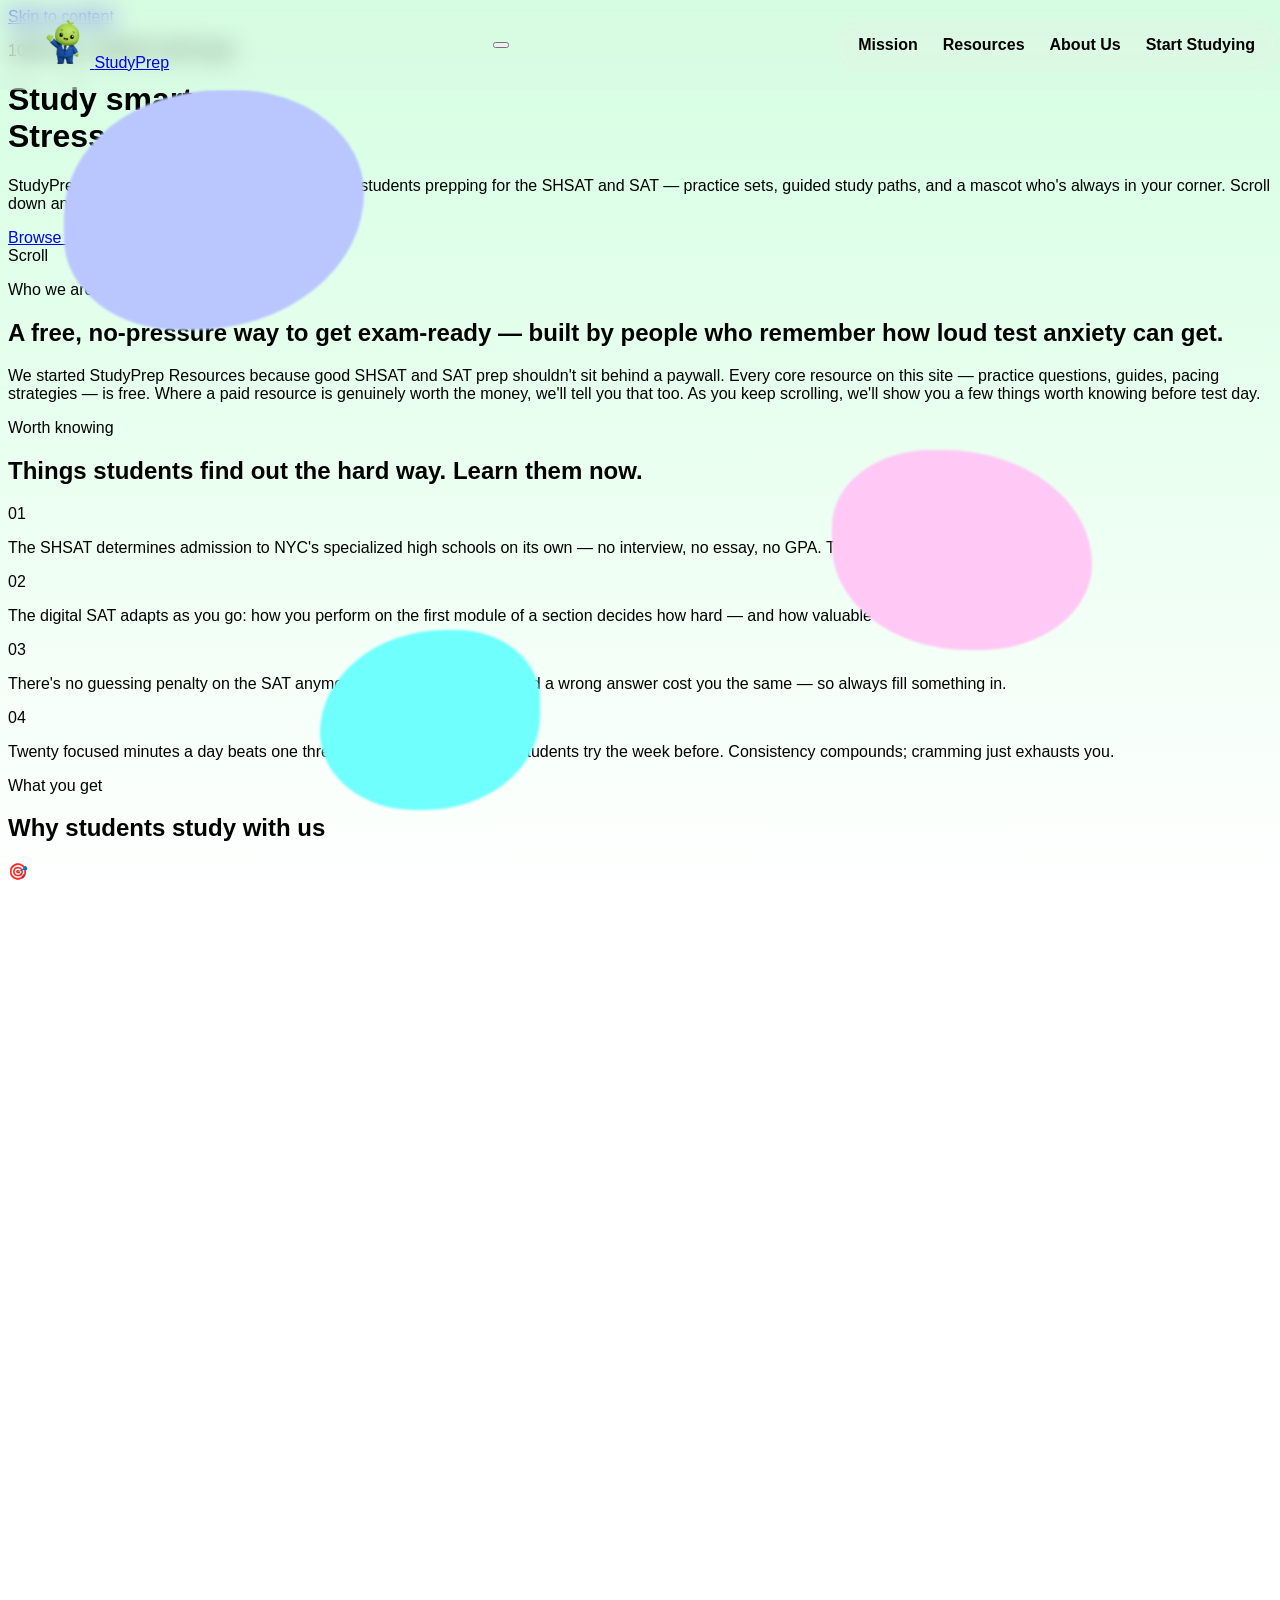
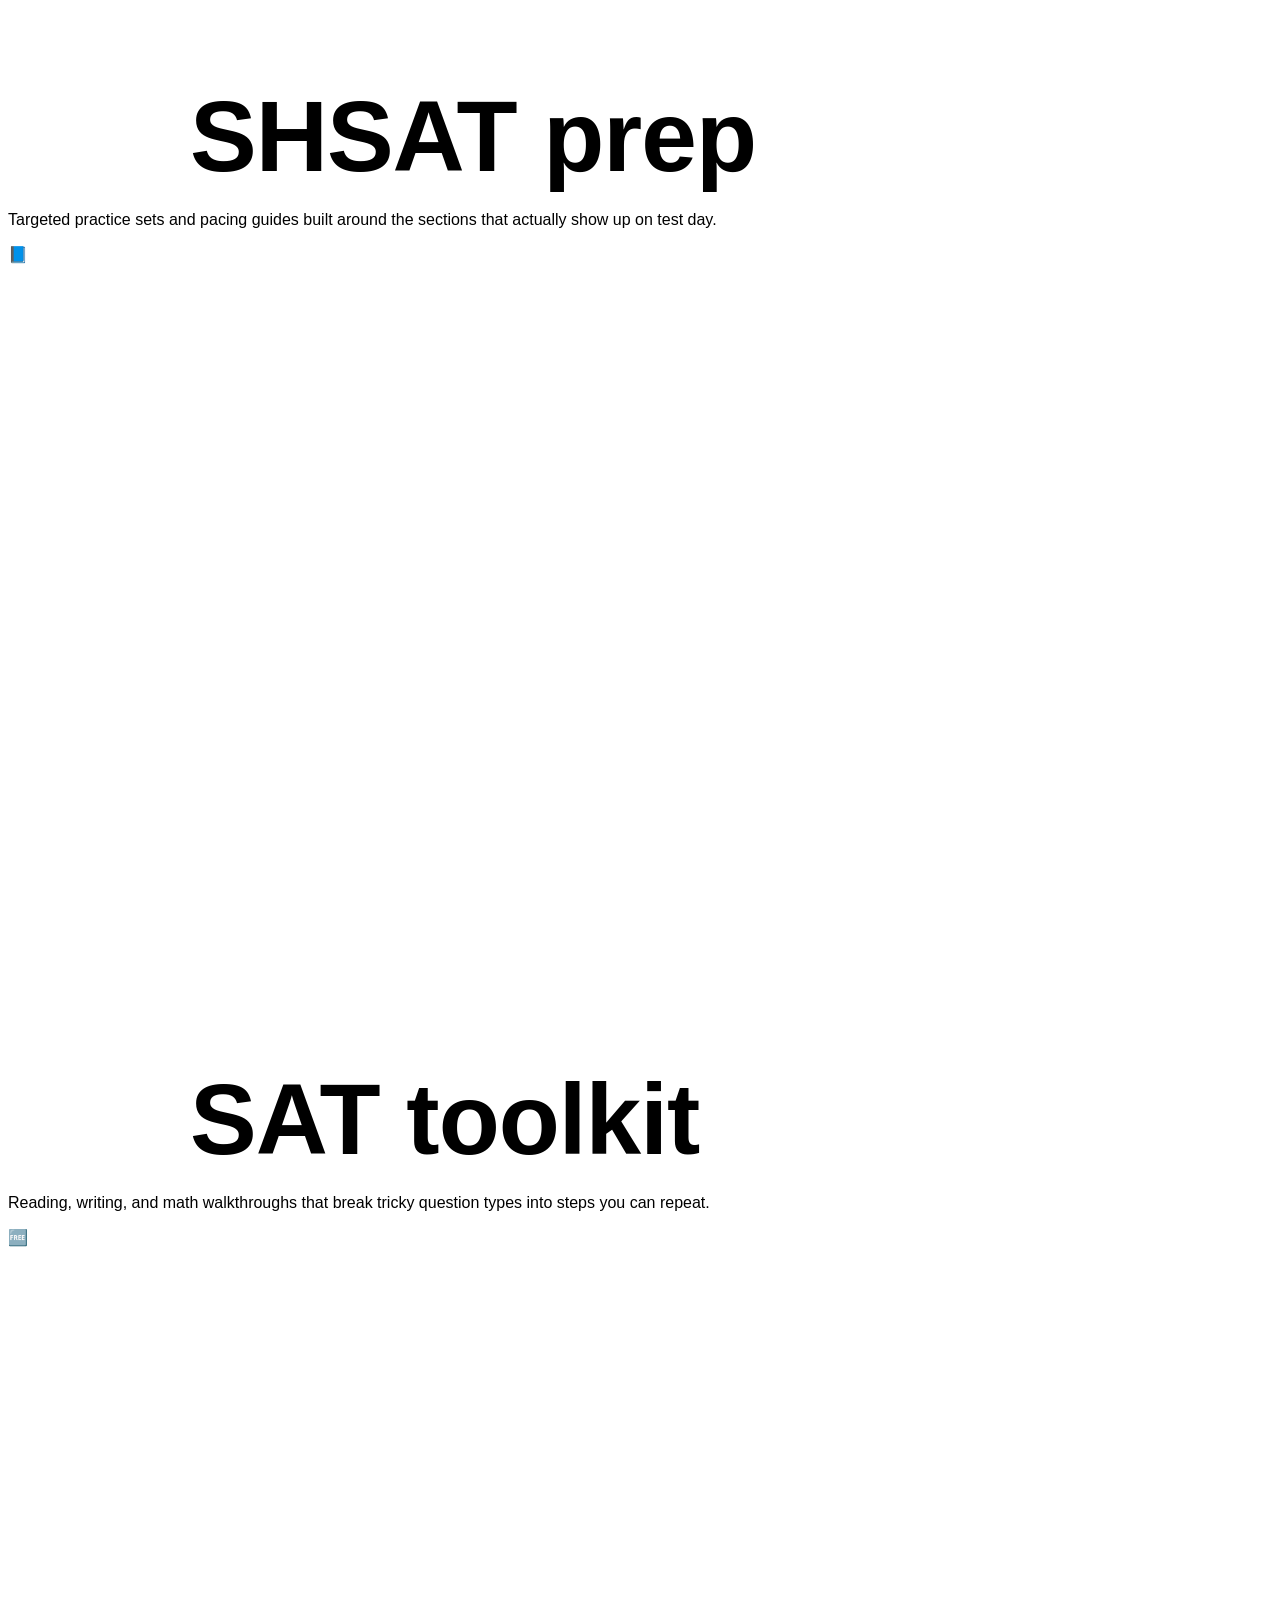
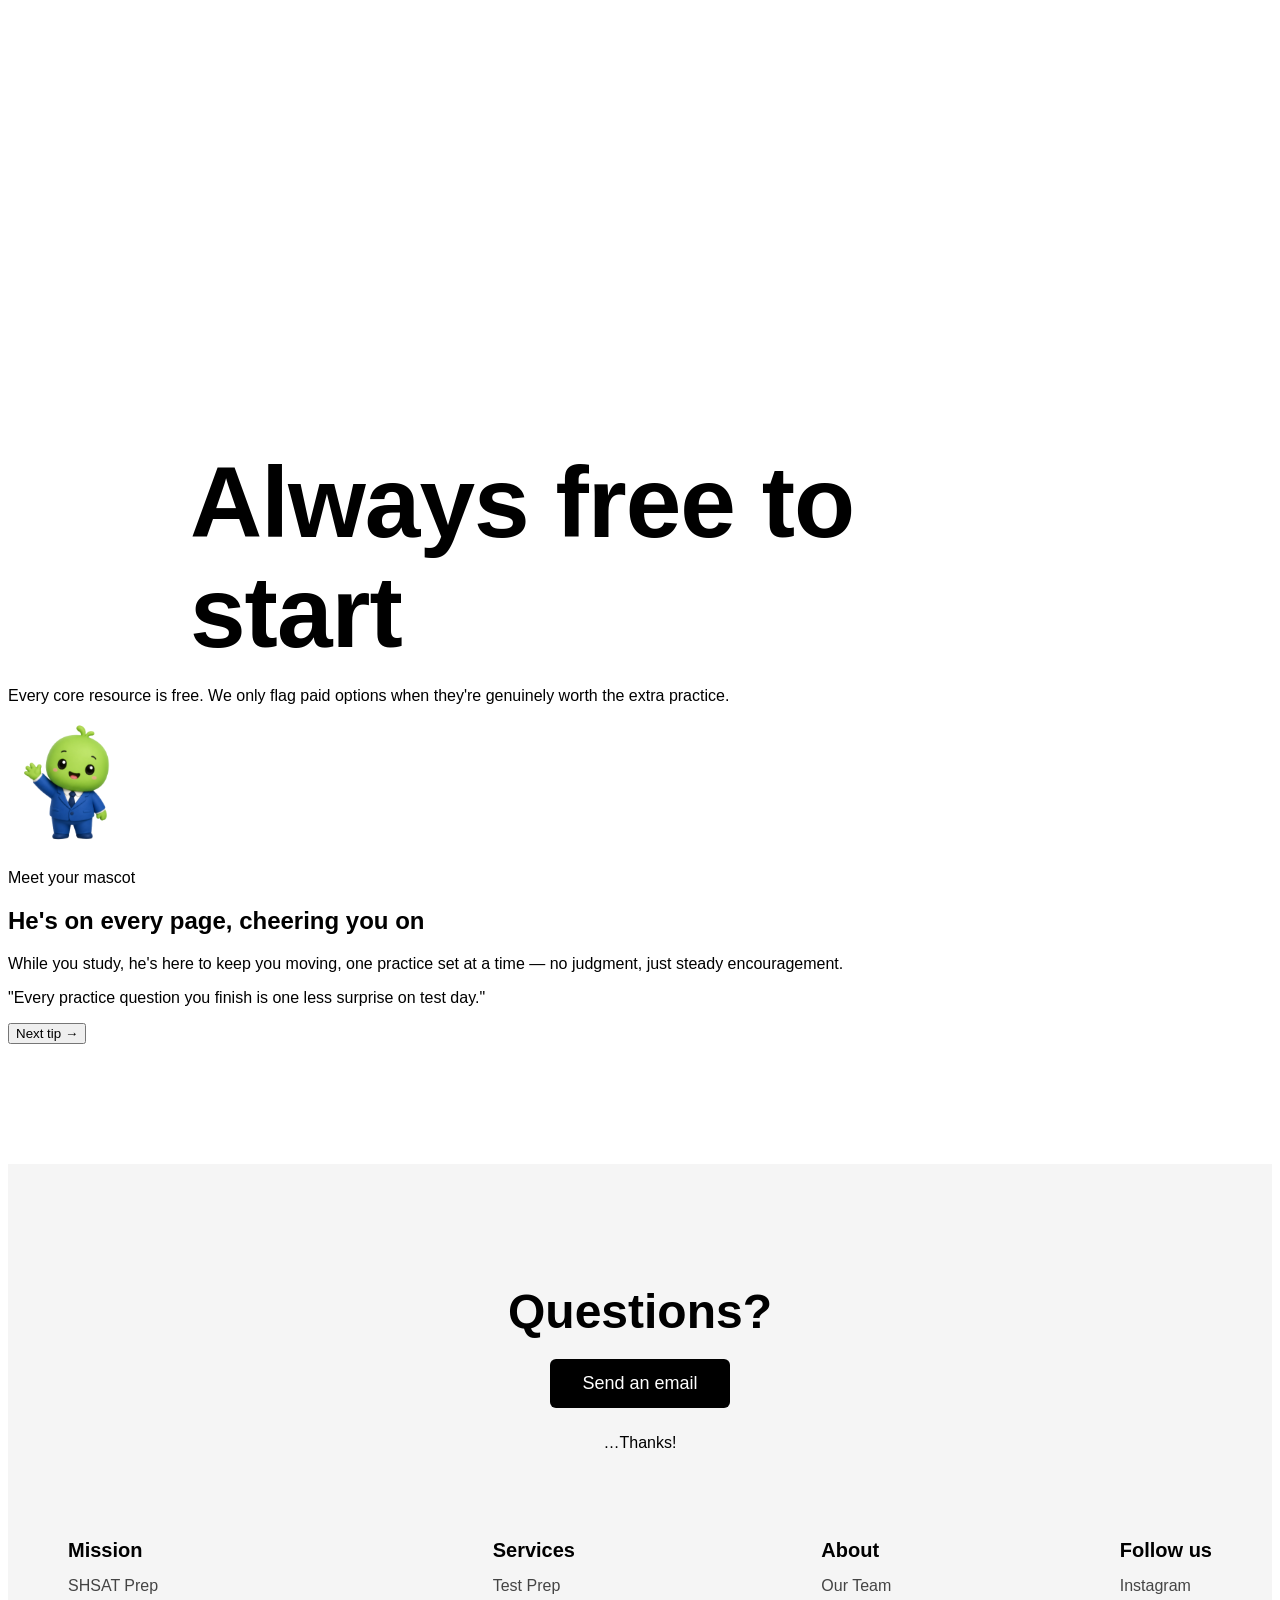
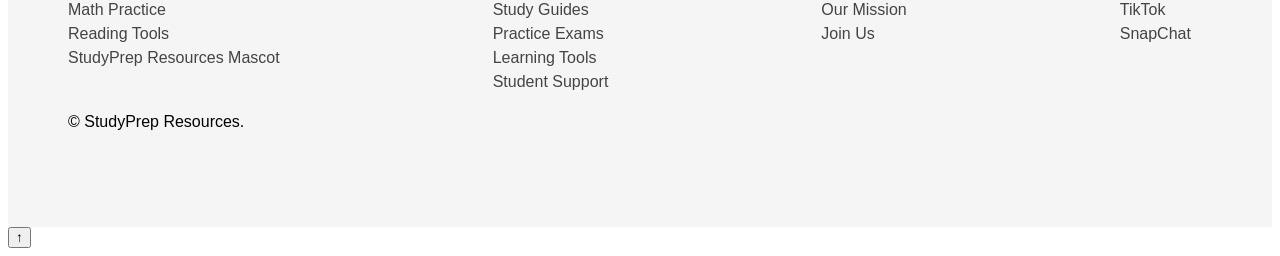
==== commit 7b24c8d0: "Update index.html" ====
--- a/index.html
+++ b/index.html
@@ -1,58 +1,172 @@
-HTML: <!DOCTYPE html>
+<!DOCTYPE html>
 <html lang="en">
   <head>
     <meta charset="UTF-8" />
     <meta name="viewport" content="width=device-width, initial-scale=1.0" />
     <meta http-equiv="X-UA-Compatible" content="ie=edge" />
-    <title>Homepage | StudyPrep Resources</title>
+    <title>StudyPrep Resources — Study smarter, stress less</title>
+    <link rel="preconnect" href="https://fonts.googleapis.com" />
+    <link rel="preconnect" href="https://fonts.gstatic.com" crossorigin />
+    <link
+      href="https://fonts.googleapis.com/css2?family=Fraunces:opsz,wght@9..144,400;9..144,600;9..144,700&family=Inter:wght@400;500;600;700&display=swap"
+      rel="stylesheet"
+    />
     <link rel="stylesheet" href="styles.css" />
   </head>
-  <body>
+  <body data-theme="dark">
+    <a href="#main" class="skip-link">Skip to content</a>
+
     <!-- NAVBAR -->
-    <nav class="navbar">
-      <div class="nav-left">
-        <a href="index.html">
-          <img src="images/realLOGO.png" alt="logo/home" class="logo" />
-        </a>
-      </div>
-      <div class="nav-right">
+    <nav class="navbar" id="navbar">
+      <a href="index.html" class="brand">
+        <img src="images/realLOGO.png" alt="StudyPrep Resources home" class="logo" />
+        <span class="brand-name">StudyPrep</span>
+      </a>
+
+      <button class="nav-toggle" id="navToggle" aria-label="Open menu" aria-expanded="false" aria-controls="navRight">
+        <span></span><span></span><span></span>
+      </button>
+
+      <div class="nav-right" id="navRight">
         <a href="mission.html" class="nav-btn">Mission</a>
         <a href="resources.html" class="nav-btn">Resources</a>
         <a href="meettheteam.html" class="nav-btn">About Us</a>
+        <a href="resources.html" class="nav-btn nav-cta">Start Studying</a>
       </div>
     </nav>
-    <!-- TEXT-MAIN -->
-    <div class="text">
-      <div class="blob blob1"></div>
-      <div class="blob blob2"></div>
-      <div class="blob blob3"></div>
-      <div class="title">StudyPrep Resources</div>
-    </div>
-    <h3 class="fade-scroll">Free Ways to Study for Exams.</h3>
-    <h5 class="fade-scroll">
-      Looking for a free way to study for your upcoming SHSAT or SAT? Here at
-      StudyPrep Resources, we help students prepare for their tests to get them that much
-      closer to a passing score. With us, you'll be able to let go of that pre
-      test stress as we teach you all the things you need to be prepared for
-      free! We offer many free resources on our resources page, but also suggest
-      paid ones.
-    </h5>
-    <h3 class="fade-scroll">Meet Your Mascot!</h3>
-    <img
-      src="images/realLOGO.png"
-      alt="StudyPrep Resources logo"
-      class="icons fade-scroll"
-    />
-    <h5 class="fade-scroll">
-      This is your StudyPrep Mascot! He is the mascot of the StudyPrep Resources website and
-      is always happy to help. While learning and studying for your exams, he will always be here to cheer you on! Thank you for using our
-      website. We hope to help you excel!
-    </h5>
+
+    <main id="main">
+      <!-- HERO — dark, blobs pop in, text fades in -->
+      <header class="hero" data-theme-section="dark">
+        <div class="blob-field" id="blobField" aria-hidden="true">
+          <span class="blob blob1"></span>
+          <span class="blob blob2"></span>
+          <span class="blob blob3"></span>
+        </div>
+
+        <p class="eyebrow pop-in" style="--d:.05s">100% free &bull; SHSAT &amp; SAT prep</p>
+        <h1 class="blend-text pop-in" style="--d:.15s">
+          Study smarter.<br />Stress less.
+        </h1>
+        <p class="hero-sub pop-in" style="--d:.4s">
+          StudyPrep Resources is a free study hub built for students prepping for the SHSAT
+          and SAT — practice sets, guided study paths, and a mascot who's always in your
+          corner. Scroll down and the page will walk you through it.
+        </p>
+        <div class="hero-actions pop-in" style="--d:.55s">
+          <a href="resources.html" class="btn btn-primary">Browse free resources</a>
+          <a href="#facts" class="btn btn-ghost">See how it works</a>
+        </div>
+
+        <div class="scroll-cue pop-in" style="--d:.75s">
+          <span>Scroll</span>
+          <span class="scroll-line" aria-hidden="true"></span>
+        </div>
+      </header>
+
+      <!-- INTRO — the informational section, still on the dark→mid gradient -->
+      <section class="section intro" data-theme-section="dark">
+        <p class="kicker">Who we are</p>
+        <h2 class="intro-heading">
+          A free, no-pressure way to get exam-ready — built by people who
+          remember how loud test anxiety can get.
+        </h2>
+        <p class="intro-body">
+          We started StudyPrep Resources because good SHSAT and SAT prep shouldn't sit
+          behind a paywall. Every core resource on this site — practice questions, guides,
+          pacing strategies — is free. Where a paid resource is genuinely worth the money,
+          we'll tell you that too. As you keep scrolling, we'll show you a few things
+          worth knowing before test day.
+        </p>
+      </section>
+
+      <!-- FACTS — interactive: cards pop up and fade out as you scroll past them -->
+      <section class="section facts" id="facts" data-theme-section="light">
+        <p class="kicker">Worth knowing</p>
+        <h2 class="facts-heading">Things students find out the hard way. Learn them now.</h2>
+
+        <div class="fact-rail">
+          <article class="fact-card">
+            <span class="fact-index">01</span>
+            <p>
+              The SHSAT determines admission to NYC's specialized high schools on its own —
+              no interview, no essay, no GPA. The score is the whole application.
+            </p>
+          </article>
+          <article class="fact-card">
+            <span class="fact-index">02</span>
+            <p>
+              The digital SAT adapts as you go: how you perform on the first module of a
+              section decides how hard — and how valuable — the second module is.
+            </p>
+          </article>
+          <article class="fact-card">
+            <span class="fact-index">03</span>
+            <p>
+              There's no guessing penalty on the SAT anymore. An answer left blank and a
+              wrong answer cost you the same — so always fill something in.
+            </p>
+          </article>
+          <article class="fact-card">
+            <span class="fact-index">04</span>
+            <p>
+              Twenty focused minutes a day beats one three-hour cram session most students
+              try the week before. Consistency compounds; cramming just exhausts you.
+            </p>
+          </article>
+        </div>
+      </section>
+
+      <!-- WHY US -->
+      <section class="section why" data-theme-section="light">
+        <p class="kicker">What you get</p>
+        <h2 class="section-heading">Why students study with us</h2>
+        <div class="card-grid">
+          <article class="card">
+            <div class="card-icon" aria-hidden="true">🎯</div>
+            <h3>SHSAT prep</h3>
+            <p>Targeted practice sets and pacing guides built around the sections that actually show up on test day.</p>
+          </article>
+          <article class="card">
+            <div class="card-icon" aria-hidden="true">📘</div>
+            <h3>SAT toolkit</h3>
+            <p>Reading, writing, and math walkthroughs that break tricky question types into steps you can repeat.</p>
+          </article>
+          <article class="card">
+            <div class="card-icon" aria-hidden="true">🆓</div>
+            <h3>Always free to start</h3>
+            <p>Every core resource is free. We only flag paid options when they're genuinely worth the extra practice.</p>
+          </article>
+        </div>
+      </section>
+
+      <!-- MASCOT SPOTLIGHT -->
+      <section class="section mascot-spotlight" data-theme-section="light">
+        <div class="mascot-media">
+          <div class="mascot-glow" aria-hidden="true"></div>
+          <img src="images/realLOGO.png" alt="StudyPrep Resources mascot" class="mascot-img" />
+        </div>
+        <div class="mascot-text">
+          <p class="kicker">Meet your mascot</p>
+          <h2 class="section-heading">He's on every page, cheering you on</h2>
+          <p>
+            While you study, he's here to keep you moving, one practice set at a time —
+            no judgment, just steady encouragement.
+          </p>
+          <div class="speech-bubble">
+            <p id="mascotQuote">"Every practice question you finish is one less surprise on test day."</p>
+          </div>
+          <button class="btn btn-ghost" id="nextTipBtn">Next tip &rarr;</button>
+        </div>
+      </section>
+    </main>
+
+    <!-- FOOTER — dark bookend -->
     <footer class="site-footer">
       <div class="footer-top">
         <h2>Questions?</h2>
-        <button class="footer-btn">Send an Email!</button>
-        <p>…Thanks!</p>
+        <button class="footer-btn" id="emailBtn">Send an email</button>
+        <p>&hellip;Thanks!</p>
       </div>
       <div class="footer-columns">
         <div class="footer-col">
@@ -83,7 +197,11 @@
           <p>SnapChat</p>
         </div>
       </div>
+      <p class="footer-fine">&copy; <span id="year"></span> StudyPrep Resources.</p>
     </footer>
+
+    <button class="to-top" id="toTop" aria-label="Back to top">&uarr;</button>
+
     <script src="script.js"></script>
   </body>
 </html>
--- a/styles.css
+++ b/styles.css
@@ -1,510 +1,197 @@
-/* ============================
-   TOKENS
-   ============================ */
-:root {
-  --bg: #f4fff7;
-  --bg-card: #ffffff;
-  --ink: #0b1f17;
-  --ink-soft: #45564c;
-  --green: #146c43;
-  --green-dark: #0b4228;
-  --lavender: #8b9bff;
-  --pink: #ff9aee;
-  --cyan: #4ff5f0;
-  --line: rgba(11, 31, 23, 0.1);
-  --shadow: 0 20px 40px rgba(11, 31, 23, 0.08);
-  --radius: 20px;
-  --font-display: "Space Grotesk", "Arial", sans-serif;
-  --font-body: "Inter", "Arial", sans-serif;
-}
-
-* {
-  box-sizing: border-box;
-}
-
-html {
-  scroll-behavior: smooth;
-}
-
-body {
-  margin: 0;
-  background: var(--bg);
-  color: var(--ink);
-  font-family: var(--font-body);
-  -webkit-font-smoothing: antialiased;
-}
-
-img {
-  max-width: 100%;
-  display: block;
-}
-
-.skip-link {
-  position: absolute;
-  left: -9999px;
-  top: 0;
-  background: var(--green-dark);
-  color: #fff;
-  padding: 12px 20px;
-  border-radius: 0 0 10px 0;
-  z-index: 10;
-}
-.skip-link:focus {
-  left: 0;
-}
-
-/* ============================
-   NAVBAR
-   ============================ */
+ /* navbar */
 .navbar {
   position: fixed;
   top: 0;
   left: 0;
   width: 100%;
-  padding: 16px 40px;
+  padding: 18px 40px;
   display: flex;
   justify-content: space-between;
   align-items: center;
-  background: rgba(244, 255, 247, 0.65);
-  backdrop-filter: blur(14px);
-  border-bottom: 1px solid transparent;
-  z-index: 100;
-  transition: background 0.3s ease, box-shadow 0.3s ease, padding 0.3s ease;
-}
-.navbar.scrolled {
-  padding: 10px 40px;
-  background: rgba(244, 255, 247, 0.9);
-  box-shadow: 0 8px 24px rgba(11, 31, 23, 0.08);
-  border-bottom: 1px solid var(--line);
-}
-
-.brand {
-  display: flex;
-  align-items: center;
-  gap: 10px;
-  text-decoration: none;
-}
-.logo {
-  height: 42px;
-  transition: height 0.3s ease;
-}
-.brand-name {
-  font-family: var(--font-display);
-  font-weight: 700;
-  font-size: 20px;
-  color: var(--green-dark);
-}
-
+  background: rgba(225, 225, 225, 0.114);
+  backdrop-filter: blur(12px);
+  z-index: 3;
+}
 .nav-right {
   display: flex;
-  align-items: center;
-  gap: 8px;
-  padding: 8px;
-  background: rgba(255, 255, 255, 0.6);
-  backdrop-filter: blur(10px);
+  gap: 25px;
+  padding: 12px 25px;
+  background: rgba(232, 243, 231, 0.179);
+  backdrop-filter: blur(14px);
   border-radius: 40px;
-  border: 1px solid var(--line);
+  margin-right: 40px;
+}
+.logo {
+  height: 50px;
 }
 .nav-btn {
   text-decoration: none;
   font-weight: 600;
-  color: var(--ink);
-  font-size: 15px;
-  padding: 10px 18px;
-  border-radius: 30px;
-  transition: background 0.25s ease, color 0.25s ease;
-}
-.nav-btn:hover,
-.nav-btn:focus-visible {
-  background: rgba(20, 108, 67, 0.12);
-}
-.nav-cta {
-  background: var(--green);
-  color: #fff;
-}
-.nav-cta:hover,
-.nav-cta:focus-visible {
-  background: var(--green-dark);
-}
-
-.nav-toggle {
-  display: none;
-  flex-direction: column;
-  gap: 5px;
-  background: none;
-  border: none;
-  cursor: pointer;
-  padding: 8px;
-}
-.nav-toggle span {
-  width: 24px;
-  height: 2px;
-  background: var(--ink);
-  border-radius: 2px;
-  transition: transform 0.25s ease, opacity 0.25s ease;
-}
-.nav-toggle[aria-expanded="true"] span:nth-child(1) {
-  transform: translateY(7px) rotate(45deg);
-}
-.nav-toggle[aria-expanded="true"] span:nth-child(2) {
+  color: #000;
+  font-size: 16px;
+  padding: 5px 0;
+  transition: 0.25s ease;
+}
+.nav-btn:hover {
+  background: rgba(2, 37, 32, 0.25);
+  border-radius: 50px;
+}
+/* TEXT */
+.text {
+  position: relative;
+  height: 100vh;
+  overflow: hidden;
+}
+.title {
+  position: absolute;
+  left: 7%;
+  bottom: 40%;
+  font-size: 190px;
+  font-weight: 800;
+  color: #000;
+  z-index: 2;
+  animation: popDown 1s cubic-bezier(0.25, 1.3, 0.5, 1) forwards;
+}
+body {
+  background: linear-gradient(
+#d4ffe1, white);
+  background-attachment: fixed;
+  transition: background 5.6s ease;
+  font-family: "Arial", sans-serif;
+}
+h3 {
+  font-family: "Arial", sans-serif;
+  font-size: 100px;
+  font-weight: 800;
+  color: #000;
+  line-height: 1.1;
+  letter-spacing: -1px;
+  max-width: 900px;
+  margin: 800px auto 20px;
+  text-align: left;
+}
+h5 {
+  font-family: "Arial", sans-serif;
+  font-size: 30px;
+  font-weight: 400;
+  color: 
+#000000;
+  line-height: 1.4;
+  max-width: 900px;
+  margin: 60px auto 100px;
+  text-align: left;
+}
+/* objects */
+.blob {
+  position: absolute;
   opacity: 0;
-}
-.nav-toggle[aria-expanded="true"] span:nth-child(3) {
-  transform: translateY(-7px) rotate(-45deg);
-}
-
-/* ============================
-   HERO
-   ============================ */
-.hero {
-  max-width: 1300px;
-  margin: 0 auto;
-  padding: 170px 40px 100px;
-  display: grid;
-  grid-template-columns: 1.1fr 0.9fr;
-  gap: 60px;
-  align-items: center;
-}
-
-.eyebrow {
-  display: inline-block;
-  font-family: var(--font-display);
-  font-weight: 600;
-  font-size: 14px;
-  letter-spacing: 0.06em;
-  text-transform: uppercase;
-  color: var(--green-dark);
-  background: rgba(20, 108, 67, 0.1);
-  padding: 8px 16px;
-  border-radius: 30px;
-  margin: 0 0 24px;
-}
-
-.hero h1 {
-  font-family: var(--font-display);
-  font-size: clamp(44px, 6vw, 84px);
-  font-weight: 700;
-  line-height: 1.02;
-  letter-spacing: -0.02em;
-  margin: 0 0 24px;
-  color: var(--ink);
-}
-.hero h1 .highlight {
-  color: var(--green);
-  position: relative;
-}
-
-.hero-sub {
-  font-size: 19px;
-  line-height: 1.6;
-  color: var(--ink-soft);
-  max-width: 520px;
-  margin: 0 0 36px;
-}
-
-.hero-actions {
-  display: flex;
-  gap: 16px;
-  flex-wrap: wrap;
-  margin-bottom: 48px;
-}
-
-.btn {
-  display: inline-block;
-  text-decoration: none;
-  font-weight: 700;
-  font-size: 16px;
-  padding: 15px 30px;
-  border-radius: 14px;
-  border: 2px solid transparent;
-  cursor: pointer;
-  transition: transform 0.2s ease, box-shadow 0.2s ease, background 0.2s ease, color 0.2s ease;
-  font-family: var(--font-body);
-}
-.btn-primary {
-  background: var(--green);
-  color: #fff;
-}
-.btn-primary:hover,
-.btn-primary:focus-visible {
-  background: var(--green-dark);
-  transform: translateY(-2px);
-  box-shadow: 0 10px 20px rgba(20, 108, 67, 0.25);
-}
-.btn-ghost {
-  background: transparent;
-  color: var(--green-dark);
-  border-color: var(--green-dark);
-}
-.btn-ghost:hover,
-.btn-ghost:focus-visible {
-  background: var(--green-dark);
-  color: #fff;
-  transform: translateY(-2px);
-}
-
-.stat-row {
-  display: flex;
-  gap: 40px;
-  flex-wrap: wrap;
-}
-.stat {
-  display: flex;
-  flex-direction: column;
-}
-.stat-num {
-  font-family: var(--font-display);
-  font-size: 36px;
-  font-weight: 700;
-  color: var(--green-dark);
-}
-.stat-label {
-  font-size: 14px;
-  color: var(--ink-soft);
-}
-
-/* Hero visual: orbiting bubbles around mascot */
-.hero-visual {
-  display: flex;
-  flex-direction: column;
-  align-items: center;
-  gap: 24px;
-}
-.orbit {
-  position: relative;
-  width: 380px;
-  height: 380px;
-  max-width: 90vw;
-  max-height: 90vw;
-  display: flex;
-  align-items: center;
-  justify-content: center;
-}
-.mascot-badge {
-  width: 190px;
-  height: 190px;
-  object-fit: contain;
-  padding: 24px;
-  border-radius: 50%;
-  background: #fff;
-  box-shadow: var(--shadow);
-  border: 6px solid var(--bg);
-  animation: floaty 5s ease-in-out infinite;
-}
-.orbit-blob {
-  position: absolute;
-  width: 96px;
-  height: 96px;
+  animation: blobBounce 1s ease-out forwards;
+  animation-fill-mode: forwards;
+  filter: blur(1px);
+  z-index: 1;
+}
+.blob1 {
+  width: 300px;
+  height: 240px;
+  background: 
+#bac7ff;
   border-radius: 55% 45% 60% 40%;
-  border: none;
-  cursor: pointer;
-  font-family: var(--font-display);
-  font-weight: 700;
-  font-size: 14px;
-  color: var(--green-dark);
-  display: flex;
-  align-items: center;
-  justify-content: center;
-  text-align: center;
-  box-shadow: 0 12px 24px rgba(11, 31, 23, 0.12);
-  transition: transform 0.25s ease, border-radius 0.4s ease;
-  animation: orbitPop 0.6s cubic-bezier(0.25, 1.3, 0.5, 1) both;
-  animation-delay: calc(var(--i) * 0.12s);
-}
-.orbit-blob:hover,
-.orbit-blob:focus-visible {
-  transform: scale(1.1);
-  border-radius: 45% 55% 40% 60%;
-}
-.orbit-blob.active {
-  outline: 3px solid var(--green-dark);
-  outline-offset: 3px;
-}
-.blob1 { background: var(--lavender); top: -10px; left: 10px; }
-.blob2 { background: var(--pink); top: 10px; right: -10px; }
-.blob3 { background: var(--cyan); bottom: -10px; right: 20px; }
-.blob4 { background: #ffe28a; bottom: 10px; left: -10px; }
-
-.orbit-callout {
-  min-height: 52px;
-  max-width: 380px;
-  text-align: center;
-  background: #fff;
-  border: 1px solid var(--line);
-  border-radius: 16px;
-  padding: 12px 20px;
-  font-size: 15px;
-  color: var(--ink-soft);
-  box-shadow: var(--shadow);
-}
-
-@keyframes floaty {
-  0%, 100% { transform: translateY(0); }
-  50% { transform: translateY(-10px); }
-}
-@keyframes orbitPop {
-  0% { opacity: 0; transform: scale(0.5); }
-  100% { opacity: 1; transform: scale(1); }
-}
-
-/* ============================
-   SECTIONS / CARDS
-   ============================ */
-.section {
-  max-width: 1200px;
-  margin: 0 auto;
-  padding: 80px 40px;
-}
-.section h2 {
-  font-family: var(--font-display);
-  font-size: clamp(32px, 4vw, 48px);
-  font-weight: 700;
-  margin: 0 0 40px;
-  color: var(--ink);
-}
-
-.card-grid {
-  display: grid;
-  grid-template-columns: repeat(3, 1fr);
-  gap: 28px;
-}
-.card {
-  background: var(--bg-card);
-  border: 1px solid var(--line);
-  border-radius: var(--radius);
-  padding: 32px;
-  transition: transform 0.25s ease, box-shadow 0.25s ease;
-}
-.card:hover {
-  transform: translateY(-6px);
-  box-shadow: var(--shadow);
-}
-.card-icon {
-  font-size: 32px;
-  width: 56px;
-  height: 56px;
-  display: flex;
-  align-items: center;
-  justify-content: center;
-  background: rgba(20, 108, 67, 0.1);
-  border-radius: 14px;
-  margin-bottom: 20px;
-}
-.card h3 {
-  font-family: var(--font-display);
-  font-size: 22px;
-  margin: 0 0 10px;
-}
-.card p {
-  color: var(--ink-soft);
-  line-height: 1.55;
-  margin: 0;
-}
-
-/* Mascot spotlight */
-.mascot-spotlight {
-  display: grid;
-  grid-template-columns: 0.8fr 1.2fr;
-  gap: 60px;
-  align-items: center;
-}
-.mascot-media {
-  position: relative;
-  display: flex;
-  justify-content: center;
-}
-.mascot-glow {
-  position: absolute;
-  inset: 0;
-  margin: auto;
+  top: 10%;
+  left: 5%;
+  animation-delay: 0.2s;
+}
+.blob2 {
   width: 260px;
-  height: 260px;
-  background: radial-gradient(circle, var(--cyan), transparent 70%);
-  opacity: 0.35;
-  filter: blur(30px);
-  border-radius: 50%;
-}
-.mascot-img {
-  position: relative;
-  max-width: 280px;
-  border-radius: 50%;
-  background: #fff;
-  padding: 20px;
-  box-shadow: var(--shadow);
-}
-.mascot-text h2 {
-  margin-bottom: 16px;
-}
-.mascot-text p {
-  color: var(--ink-soft);
-  font-size: 17px;
-  line-height: 1.6;
-  max-width: 520px;
-}
-.speech-bubble {
-  background: #fff;
-  border: 1px solid var(--line);
-  border-radius: 16px;
-  padding: 20px 24px;
-  max-width: 480px;
-  margin: 24px 0;
-  box-shadow: var(--shadow);
-  position: relative;
-}
-.speech-bubble p {
-  margin: 0;
-  font-style: italic;
-  color: var(--ink);
-}
-
-/* ============================
-   SCROLL REVEAL
-   ============================ */
+  height: 200px;
+  background: 
+#ffc8f5;
+  border-radius: 40% 60% 45% 55%;
+  top: 50%;
+  left: 65%;
+  animation-delay: 0.4s;
+}
+.blob3 {
+  width: 220px;
+  height: 180px;
+  background: 
+#6ffffd;
+  border-radius: 60% 40% 55% 45%;
+  top: 70%;
+  left: 25%;
+  animation-delay: 0.6s;
+}
+.icons {
+  display: block;
+  margin: 40px auto;
+  max-width: 300px;
+  width: 100%;
+}
+/* ANIMATION */
+@keyframes blobBounce {
+  0% {
+    transform: translateY(-200px) scale(0.7);
+    opacity: 0;
+  }
+  60% {
+    transform: translateY(20px) scale(1.1);
+    opacity: 1;
+  }
+  80% {
+    transform: translateY(-10px) scale(0.95);
+    opacity: 1;
+  }
+  100% {
+    transform: translateY(0) scale(1);
+    opacity: 1; 
+  }
+}
+@keyframes popDown {
+  0% {
+    transform: translateY(-150px) scale(0.8);
+  }
+  60% {
+    transform: translateY(20px) scale(1.1);
+  }
+  80% {
+    transform: translateY(-10px) scale(0.98);
+  }
+  100% {
+    transform: translateY(0) scale(1);
+  }
+}
 .fade-scroll {
-  opacity: 0;
-  transform: translateY(24px);
-  transition: opacity 0.6s ease, transform 0.6s ease;
-}
-.fade-scroll.in-view {
   opacity: 1;
-  transform: translateY(0);
-}
-
-/* ============================
-   FOOTER
-   ============================ */
+  transition: opacity 0.3s ease-out;
+}
+/* FOOTER */
 .site-footer {
-  background: var(--green-dark);
-  color: #eafff2;
-  padding: 80px 60px 40px;
-  margin-top: 60px;
-  font-family: var(--font-body);
+  background: 
+#f5f5f5;
+  padding: 80px 60px;
+  margin-top: 120px;
+  font-family: Arial, sans-serif;
 }
 .footer-top {
   text-align: center;
   margin-bottom: 60px;
 }
 .footer-top h2 {
-  font-family: var(--font-display);
-  font-size: 42px;
-  font-weight: 700;
+  font-size: 48px;
+  font-weight: 800;
   margin-bottom: 20px;
 }
 .footer-btn {
-  background: #fff;
-  color: var(--green-dark);
+  background: #000;
+  color: #fff;
   padding: 14px 32px;
   border: none;
-  border-radius: 10px;
-  font-size: 16px;
-  font-weight: 700;
+  border-radius: 6px;
+  font-size: 18px;
   cursor: pointer;
   margin-bottom: 10px;
-  transition: transform 0.2s ease, background 0.2s ease;
 }
 .footer-btn:hover {
-  background: var(--cyan);
-  transform: translateY(-2px);
+  background: #333;
 }
 .footer-columns {
   display: flex;
@@ -512,132 +199,14 @@
   gap: 40px;
   max-width: 1200px;
   margin: 0 auto;
-  flex-wrap: wrap;
 }
 .footer-col h4 {
-  font-size: 18px;
+  font-size: 20px;
   font-weight: 700;
   margin-bottom: 15px;
-  color: #fff;
 }
 .footer-col p {
   margin: 6px 0;
-  color: rgba(234, 255, 242, 0.75);
-  font-size: 15px;
-}
-.footer-fine {
-  text-align: center;
-  color: rgba(234, 255, 242, 0.5);
-  font-size: 13px;
-  margin-top: 60px;
-}
-
-/* Back to top */
-.to-top {
-  position: fixed;
-  bottom: 28px;
-  right: 28px;
-  width: 46px;
-  height: 46px;
-  border-radius: 50%;
-  border: none;
-  background: var(--green);
-  color: #fff;
-  font-size: 18px;
-  cursor: pointer;
-  opacity: 0;
-  pointer-events: none;
-  transform: translateY(10px);
-  transition: opacity 0.3s ease, transform 0.3s ease, background 0.2s ease;
-  z-index: 90;
-}
-.to-top.visible {
-  opacity: 1;
-  pointer-events: auto;
-  transform: translateY(0);
-}
-.to-top:hover {
-  background: var(--green-dark);
-}
-
-/* ============================
-   RESPONSIVE
-   ============================ */
-@media (max-width: 900px) {
-  .hero {
-    grid-template-columns: 1fr;
-    padding-top: 150px;
-    text-align: left;
-  }
-  .mascot-spotlight {
-    grid-template-columns: 1fr;
-    text-align: center;
-  }
-  .mascot-text p {
-    margin-inline: auto;
-  }
-  .card-grid {
-    grid-template-columns: 1fr 1fr;
-  }
-}
-
-@media (max-width: 640px) {
-  .navbar {
-    padding: 14px 20px;
-  }
-  .nav-toggle {
-    display: flex;
-  }
-  .nav-right {
-    position: absolute;
-    top: calc(100% + 10px);
-    right: 20px;
-    flex-direction: column;
-    align-items: stretch;
-    background: #fff;
-    border-radius: 16px;
-    padding: 12px;
-    box-shadow: var(--shadow);
-    opacity: 0;
-    transform: translateY(-8px);
-    pointer-events: none;
-    transition: opacity 0.25s ease, transform 0.25s ease;
-  }
-  .nav-right.open {
-    opacity: 1;
-    transform: translateY(0);
-    pointer-events: auto;
-  }
-  .hero {
-    padding: 130px 20px 60px;
-  }
-  .section {
-    padding: 60px 20px;
-  }
-  .card-grid {
-    grid-template-columns: 1fr;
-  }
-  .footer-columns {
-    flex-direction: column;
-    gap: 28px;
-  }
-}
-
-/* Respect reduced-motion preferences */
-@media (prefers-reduced-motion: reduce) {
-  *,
-  *::before,
-  *::after {
-    animation-duration: 0.001ms !important;
-    animation-iteration-count: 1 !important;
-    transition-duration: 0.001ms !important;
-    scroll-behavior: auto !important;
-  }
-}
-
-/* Visible keyboard focus */
-a:focus-visible,
-button:focus-visible {
-  outline: 3px solid var(--green-dark);
-  outline-offset: 2px;
-}
+  color: #444;
+  font-size: 16px;
+}
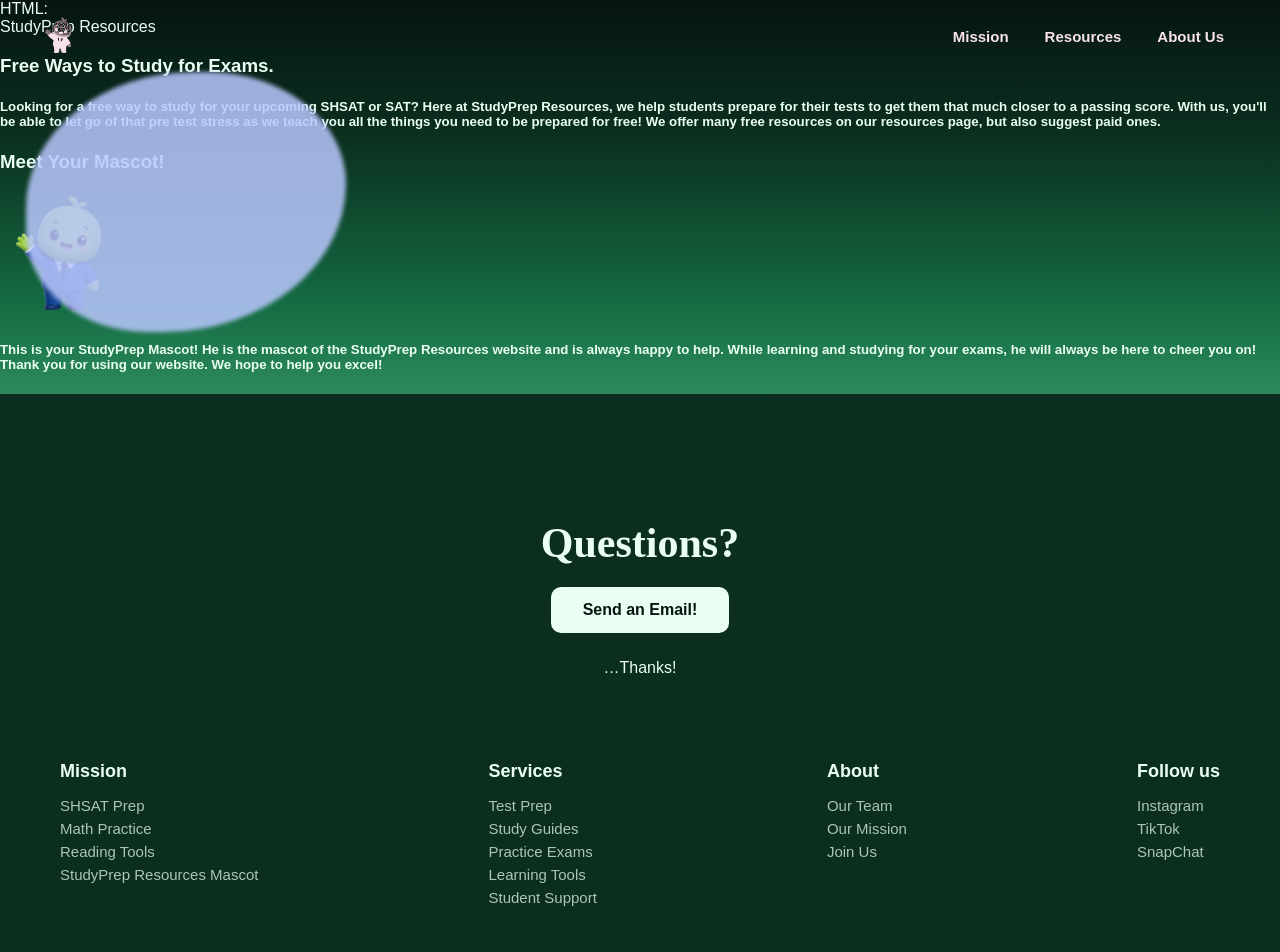
==== commit acfe2668: "Update index.html" ====
--- a/index.html
+++ b/index.html
@@ -1,172 +1,58 @@
-<!DOCTYPE html>
+HTML: <!DOCTYPE html>
 <html lang="en">
   <head>
     <meta charset="UTF-8" />
     <meta name="viewport" content="width=device-width, initial-scale=1.0" />
     <meta http-equiv="X-UA-Compatible" content="ie=edge" />
-    <title>StudyPrep Resources — Study smarter, stress less</title>
-    <link rel="preconnect" href="https://fonts.googleapis.com" />
-    <link rel="preconnect" href="https://fonts.gstatic.com" crossorigin />
-    <link
-      href="https://fonts.googleapis.com/css2?family=Fraunces:opsz,wght@9..144,400;9..144,600;9..144,700&family=Inter:wght@400;500;600;700&display=swap"
-      rel="stylesheet"
-    />
+    <title>Homepage | StudyPrep Resources</title>
     <link rel="stylesheet" href="styles.css" />
   </head>
-  <body data-theme="dark">
-    <a href="#main" class="skip-link">Skip to content</a>
-
+  <body>
     <!-- NAVBAR -->
-    <nav class="navbar" id="navbar">
-      <a href="index.html" class="brand">
-        <img src="images/realLOGO.png" alt="StudyPrep Resources home" class="logo" />
-        <span class="brand-name">StudyPrep</span>
-      </a>
-
-      <button class="nav-toggle" id="navToggle" aria-label="Open menu" aria-expanded="false" aria-controls="navRight">
-        <span></span><span></span><span></span>
-      </button>
-
-      <div class="nav-right" id="navRight">
+    <nav class="navbar">
+      <div class="nav-left">
+        <a href="index.html">
+          <img src="images/realLOGO.png" alt="logo/home" class="logo" />
+        </a>
+      </div>
+      <div class="nav-right">
         <a href="mission.html" class="nav-btn">Mission</a>
         <a href="resources.html" class="nav-btn">Resources</a>
         <a href="meettheteam.html" class="nav-btn">About Us</a>
-        <a href="resources.html" class="nav-btn nav-cta">Start Studying</a>
       </div>
     </nav>
-
-    <main id="main">
-      <!-- HERO — dark, blobs pop in, text fades in -->
-      <header class="hero" data-theme-section="dark">
-        <div class="blob-field" id="blobField" aria-hidden="true">
-          <span class="blob blob1"></span>
-          <span class="blob blob2"></span>
-          <span class="blob blob3"></span>
-        </div>
-
-        <p class="eyebrow pop-in" style="--d:.05s">100% free &bull; SHSAT &amp; SAT prep</p>
-        <h1 class="blend-text pop-in" style="--d:.15s">
-          Study smarter.<br />Stress less.
-        </h1>
-        <p class="hero-sub pop-in" style="--d:.4s">
-          StudyPrep Resources is a free study hub built for students prepping for the SHSAT
-          and SAT — practice sets, guided study paths, and a mascot who's always in your
-          corner. Scroll down and the page will walk you through it.
-        </p>
-        <div class="hero-actions pop-in" style="--d:.55s">
-          <a href="resources.html" class="btn btn-primary">Browse free resources</a>
-          <a href="#facts" class="btn btn-ghost">See how it works</a>
-        </div>
-
-        <div class="scroll-cue pop-in" style="--d:.75s">
-          <span>Scroll</span>
-          <span class="scroll-line" aria-hidden="true"></span>
-        </div>
-      </header>
-
-      <!-- INTRO — the informational section, still on the dark→mid gradient -->
-      <section class="section intro" data-theme-section="dark">
-        <p class="kicker">Who we are</p>
-        <h2 class="intro-heading">
-          A free, no-pressure way to get exam-ready — built by people who
-          remember how loud test anxiety can get.
-        </h2>
-        <p class="intro-body">
-          We started StudyPrep Resources because good SHSAT and SAT prep shouldn't sit
-          behind a paywall. Every core resource on this site — practice questions, guides,
-          pacing strategies — is free. Where a paid resource is genuinely worth the money,
-          we'll tell you that too. As you keep scrolling, we'll show you a few things
-          worth knowing before test day.
-        </p>
-      </section>
-
-      <!-- FACTS — interactive: cards pop up and fade out as you scroll past them -->
-      <section class="section facts" id="facts" data-theme-section="light">
-        <p class="kicker">Worth knowing</p>
-        <h2 class="facts-heading">Things students find out the hard way. Learn them now.</h2>
-
-        <div class="fact-rail">
-          <article class="fact-card">
-            <span class="fact-index">01</span>
-            <p>
-              The SHSAT determines admission to NYC's specialized high schools on its own —
-              no interview, no essay, no GPA. The score is the whole application.
-            </p>
-          </article>
-          <article class="fact-card">
-            <span class="fact-index">02</span>
-            <p>
-              The digital SAT adapts as you go: how you perform on the first module of a
-              section decides how hard — and how valuable — the second module is.
-            </p>
-          </article>
-          <article class="fact-card">
-            <span class="fact-index">03</span>
-            <p>
-              There's no guessing penalty on the SAT anymore. An answer left blank and a
-              wrong answer cost you the same — so always fill something in.
-            </p>
-          </article>
-          <article class="fact-card">
-            <span class="fact-index">04</span>
-            <p>
-              Twenty focused minutes a day beats one three-hour cram session most students
-              try the week before. Consistency compounds; cramming just exhausts you.
-            </p>
-          </article>
-        </div>
-      </section>
-
-      <!-- WHY US -->
-      <section class="section why" data-theme-section="light">
-        <p class="kicker">What you get</p>
-        <h2 class="section-heading">Why students study with us</h2>
-        <div class="card-grid">
-          <article class="card">
-            <div class="card-icon" aria-hidden="true">🎯</div>
-            <h3>SHSAT prep</h3>
-            <p>Targeted practice sets and pacing guides built around the sections that actually show up on test day.</p>
-          </article>
-          <article class="card">
-            <div class="card-icon" aria-hidden="true">📘</div>
-            <h3>SAT toolkit</h3>
-            <p>Reading, writing, and math walkthroughs that break tricky question types into steps you can repeat.</p>
-          </article>
-          <article class="card">
-            <div class="card-icon" aria-hidden="true">🆓</div>
-            <h3>Always free to start</h3>
-            <p>Every core resource is free. We only flag paid options when they're genuinely worth the extra practice.</p>
-          </article>
-        </div>
-      </section>
-
-      <!-- MASCOT SPOTLIGHT -->
-      <section class="section mascot-spotlight" data-theme-section="light">
-        <div class="mascot-media">
-          <div class="mascot-glow" aria-hidden="true"></div>
-          <img src="images/realLOGO.png" alt="StudyPrep Resources mascot" class="mascot-img" />
-        </div>
-        <div class="mascot-text">
-          <p class="kicker">Meet your mascot</p>
-          <h2 class="section-heading">He's on every page, cheering you on</h2>
-          <p>
-            While you study, he's here to keep you moving, one practice set at a time —
-            no judgment, just steady encouragement.
-          </p>
-          <div class="speech-bubble">
-            <p id="mascotQuote">"Every practice question you finish is one less surprise on test day."</p>
-          </div>
-          <button class="btn btn-ghost" id="nextTipBtn">Next tip &rarr;</button>
-        </div>
-      </section>
-    </main>
-
-    <!-- FOOTER — dark bookend -->
+    <!-- TEXT-MAIN -->
+    <div class="text">
+      <div class="blob blob1"></div>
+      <div class="blob blob2"></div>
+      <div class="blob blob3"></div>
+      <div class="title">StudyPrep Resources</div>
+    </div>
+    <h3 class="fade-scroll">Free Ways to Study for Exams.</h3>
+    <h5 class="fade-scroll">
+      Looking for a free way to study for your upcoming SHSAT or SAT? Here at
+      StudyPrep Resources, we help students prepare for their tests to get them that much
+      closer to a passing score. With us, you'll be able to let go of that pre
+      test stress as we teach you all the things you need to be prepared for
+      free! We offer many free resources on our resources page, but also suggest
+      paid ones.
+    </h5>
+    <h3 class="fade-scroll">Meet Your Mascot!</h3>
+    <img
+      src="images/realLOGO.png"
+      alt="StudyPrep Resources logo"
+      class="icons fade-scroll"
+    />
+    <h5 class="fade-scroll">
+      This is your StudyPrep Mascot! He is the mascot of the StudyPrep Resources website and
+      is always happy to help. While learning and studying for your exams, he will always be here to cheer you on! Thank you for using our
+      website. We hope to help you excel!
+    </h5>
     <footer class="site-footer">
       <div class="footer-top">
         <h2>Questions?</h2>
-        <button class="footer-btn" id="emailBtn">Send an email</button>
-        <p>&hellip;Thanks!</p>
+        <button class="footer-btn">Send an Email!</button>
+        <p>…Thanks!</p>
       </div>
       <div class="footer-columns">
         <div class="footer-col">
@@ -197,11 +83,7 @@
           <p>SnapChat</p>
         </div>
       </div>
-      <p class="footer-fine">&copy; <span id="year"></span> StudyPrep Resources.</p>
     </footer>
-
-    <button class="to-top" id="toTop" aria-label="Back to top">&uarr;</button>
-
     <script src="script.js"></script>
   </body>
 </html>
--- a/styles.css
+++ b/styles.css
@@ -1,197 +1,521 @@
- /* navbar */
+/* ============================
+   TOKENS
+   ============================ */
+:root {
+  --dark-1: #061512;
+  --dark-2: #0b2e1f;
+  --mid: #146c43;
+  --light-1: #d4ffe1;
+  --white: #ffffff;
+
+  --lavender: #bac7ff;
+  --pink: #ffc8f5;
+  --cyan: #6ffffd;
+
+  --ink-on-dark: #eafff2;
+  --ink-on-dark-soft: rgba(234, 255, 242, 0.72);
+  --ink-on-light: #0b1f17;
+  --ink-on-light-soft: rgba(11, 31, 23, 0.68);
+
+  --font-display: "Fraunces", "Georgia", serif;
+  --font-body: "Inter", "Arial", sans-serif;
+
+  --radius: 20px;
+}
+
+* {
+  box-sizing: border-box;
+}
+html {
+  scroll-behavior: smooth;
+}
+
+/* The single long gradient is the whole "dark to light as you scroll" effect.
+   It's one background painted across the full page height, so scrolling
+   naturally reveals darker or lighter stops -- no JS required for this part. */
+body {
+  margin: 0;
+  font-family: var(--font-body);
+  -webkit-font-smoothing: antialiased;
+  color: var(--ink-on-dark);
+  transition: color 0.6s ease;
+  background: linear-gradient(
+    to bottom,
+    var(--dark-1) 0%,
+    var(--dark-2) 14%,
+    var(--mid) 32%,
+    #3f9e6e 48%,
+    #9be8bd 66%,
+    var(--light-1) 82%,
+    var(--white) 100%
+  );
+}
+
+/* Theme flips driven by JS toggling body[data-theme] as sections cross the
+   viewport -- paragraph/heading color follows the gradient underneath it. */
+body[data-theme="light"] {
+  color: var(--ink-on-light);
+}
+body[data-theme="light"] .eyebrow,
+body[data-theme="light"] .kicker {
+  color: var(--mid);
+  background: rgba(20, 108, 67, 0.1);
+}
+body[data-theme="light"] .hero-sub,
+body[data-theme="light"] .intro-body,
+body[data-theme="light"] p {
+  color: var(--ink-on-light-soft);
+}
+
+img {
+  max-width: 100%;
+  display: block;
+}
+.skip-link {
+  position: absolute;
+  left: -9999px;
+  top: 0;
+  background: var(--dark-2);
+  color: #fff;
+  padding: 12px 20px;
+  border-radius: 0 0 10px 0;
+  z-index: 20;
+}
+.skip-link:focus {
+  left: 0;
+}
+
+/* ============================
+   NAVBAR — text inverts via blend mode so it stays readable on any part
+   of the gradient behind it.
+   ============================ */
 .navbar {
   position: fixed;
   top: 0;
   left: 0;
   width: 100%;
-  padding: 18px 40px;
+  padding: 16px 40px;
   display: flex;
   justify-content: space-between;
   align-items: center;
-  background: rgba(225, 225, 225, 0.114);
-  backdrop-filter: blur(12px);
-  z-index: 3;
+  z-index: 100;
+  mix-blend-mode: difference;
+}
+.brand {
+  display: flex;
+  align-items: center;
+  gap: 10px;
+  text-decoration: none;
+  color: #fff;
+}
+.logo {
+  height: 40px;
+  filter: invert(1) grayscale(1) brightness(2);
+}
+.brand-name {
+  font-family: var(--font-display);
+  font-weight: 600;
+  font-size: 20px;
+  color: #fff;
 }
 .nav-right {
   display: flex;
-  gap: 25px;
-  padding: 12px 25px;
-  background: rgba(232, 243, 231, 0.179);
-  backdrop-filter: blur(14px);
-  border-radius: 40px;
-  margin-right: 40px;
-}
-.logo {
-  height: 50px;
+  align-items: center;
+  gap: 4px;
 }
 .nav-btn {
   text-decoration: none;
   font-weight: 600;
-  color: #000;
-  font-size: 16px;
-  padding: 5px 0;
-  transition: 0.25s ease;
-}
-.nav-btn:hover {
-  background: rgba(2, 37, 32, 0.25);
-  border-radius: 50px;
-}
-/* TEXT */
-.text {
-  position: relative;
-  height: 100vh;
+  color: #fff;
+  font-size: 15px;
+  padding: 10px 16px;
+  border-radius: 30px;
+  transition: opacity 0.25s ease;
+}
+.nav-btn:hover,
+.nav-btn:focus-visible {
+  opacity: 0.6;
+}
+.nav-cta {
+  border: 1.5px solid #fff;
+}
+.nav-toggle {
+  display: none;
+  flex-direction: column;
+  gap: 5px;
+  background: none;
+  border: none;
+  cursor: pointer;
+  padding: 8px;
+}
+.nav-toggle span {
+  width: 22px;
+  height: 2px;
+  background: #fff;
+  border-radius: 2px;
+  transition: transform 0.25s ease, opacity 0.25s ease;
+}
+.nav-toggle[aria-expanded="true"] span:nth-child(1) { transform: translateY(7px) rotate(45deg); }
+.nav-toggle[aria-expanded="true"] span:nth-child(2) { opacity: 0; }
+.nav-toggle[aria-expanded="true"] span:nth-child(3) { transform: translateY(-7px) rotate(-45deg); }
+
+/* ============================
+   HERO
+   ============================ */
+.hero {
+  position: relative;
+  min-height: 100vh;
+  max-width: 1100px;
+  margin: 0 auto;
+  padding: 0 40px;
+  display: flex;
+  flex-direction: column;
+  justify-content: center;
   overflow: hidden;
 }
-.title {
+
+.blob-field {
   position: absolute;
-  left: 7%;
-  bottom: 40%;
-  font-size: 190px;
-  font-weight: 800;
-  color: #000;
-  z-index: 2;
-  animation: popDown 1s cubic-bezier(0.25, 1.3, 0.5, 1) forwards;
-}
-body {
-  background: linear-gradient(
-#d4ffe1, white);
-  background-attachment: fixed;
-  transition: background 5.6s ease;
-  font-family: "Arial", sans-serif;
-}
-h3 {
-  font-family: "Arial", sans-serif;
-  font-size: 100px;
-  font-weight: 800;
-  color: #000;
-  line-height: 1.1;
-  letter-spacing: -1px;
-  max-width: 900px;
-  margin: 800px auto 20px;
-  text-align: left;
-}
-h5 {
-  font-family: "Arial", sans-serif;
-  font-size: 30px;
-  font-weight: 400;
-  color: 
-#000000;
-  line-height: 1.4;
-  max-width: 900px;
-  margin: 60px auto 100px;
-  text-align: left;
-}
-/* objects */
+  inset: 0;
+  z-index: 0;
+}
 .blob {
   position: absolute;
+  filter: blur(2px);
   opacity: 0;
-  animation: blobBounce 1s ease-out forwards;
-  animation-fill-mode: forwards;
-  filter: blur(1px);
+  border-radius: 55% 45% 60% 40%;
+  animation: blobPop 1s cubic-bezier(0.22, 1.3, 0.4, 1) forwards;
+}
+.blob1 { width: 320px; height: 260px; background: var(--lavender); top: 8%; left: 2%; animation-delay: 0.1s; }
+.blob2 { width: 280px; height: 220px; background: var(--pink); top: 46%; right: 4%; border-radius: 40% 60% 45% 55%; animation-delay: 0.3s; }
+.blob3 { width: 220px; height: 190px; background: var(--cyan); bottom: 6%; left: 30%; border-radius: 60% 40% 55% 45%; animation-delay: 0.5s; }
+
+@keyframes blobPop {
+  0% { opacity: 0; transform: translateY(-160px) scale(0.6); }
+  55% { opacity: 0.9; transform: translateY(16px) scale(1.08); }
+  75% { transform: translateY(-8px) scale(0.97); }
+  100% { opacity: 0.85; transform: translateY(0) scale(1); }
+}
+
+.eyebrow {
+  position: relative;
   z-index: 1;
-}
-.blob1 {
-  width: 300px;
-  height: 240px;
-  background: 
-#bac7ff;
-  border-radius: 55% 45% 60% 40%;
-  top: 10%;
-  left: 5%;
-  animation-delay: 0.2s;
-}
-.blob2 {
+  display: inline-block;
+  font-family: var(--font-body);
+  font-weight: 600;
+  font-size: 14px;
+  letter-spacing: 0.06em;
+  text-transform: uppercase;
+  color: var(--ink-on-dark);
+  background: rgba(234, 255, 242, 0.1);
+  padding: 8px 16px;
+  border-radius: 30px;
+  margin: 0 0 28px;
+  width: fit-content;
+}
+
+.hero h1 {
+  position: relative;
+  z-index: 1;
+  font-family: var(--font-display);
+  font-size: clamp(48px, 8vw, 108px);
+  font-weight: 600;
+  line-height: 0.98;
+  letter-spacing: -0.01em;
+  margin: 0 0 28px;
+}
+
+/* Signature effect: white text set to mix-blend-mode:difference reads
+   correctly against whatever part of the gradient sits behind it,
+   inverting itself automatically as the page (and blobs) scroll beneath. */
+.blend-text {
+  color: #fff;
+  mix-blend-mode: difference;
+}
+
+.hero-sub {
+  position: relative;
+  z-index: 1;
+  font-size: 19px;
+  line-height: 1.6;
+  color: var(--ink-on-dark-soft);
+  max-width: 540px;
+  margin: 0 0 36px;
+  transition: color 0.6s ease;
+}
+
+.hero-actions {
+  position: relative;
+  z-index: 1;
+  display: flex;
+  gap: 16px;
+  flex-wrap: wrap;
+  margin-bottom: 60px;
+}
+
+.btn {
+  display: inline-block;
+  text-decoration: none;
+  font-weight: 700;
+  font-size: 16px;
+  padding: 15px 30px;
+  border-radius: 14px;
+  border: 2px solid transparent;
+  cursor: pointer;
+  font-family: var(--font-body);
+  transition: transform 0.2s ease, box-shadow 0.2s ease, background 0.2s ease, color 0.2s ease;
+}
+.btn-primary {
+  background: var(--ink-on-dark);
+  color: var(--dark-1);
+}
+.btn-primary:hover,
+.btn-primary:focus-visible {
+  transform: translateY(-2px);
+  box-shadow: 0 10px 24px rgba(234, 255, 242, 0.25);
+}
+.btn-ghost {
+  background: transparent;
+  color: inherit;
+  border-color: currentColor;
+}
+.btn-ghost:hover,
+.btn-ghost:focus-visible {
+  transform: translateY(-2px);
+  opacity: 0.8;
+}
+
+.scroll-cue {
+  position: relative;
+  z-index: 1;
+  display: flex;
+  align-items: center;
+  gap: 12px;
+  font-size: 13px;
+  letter-spacing: 0.08em;
+  text-transform: uppercase;
+  color: var(--ink-on-dark-soft);
+}
+.scroll-line {
+  width: 1px;
+  height: 40px;
+  background: currentColor;
+  opacity: 0.5;
+  animation: scrollPulse 2s ease-in-out infinite;
+}
+@keyframes scrollPulse {
+  0%, 100% { transform: scaleY(1); opacity: 0.3; }
+  50% { transform: scaleY(1.3); opacity: 0.7; }
+}
+
+/* pop-in / fade-in entrance choreography for hero text, staggered by --d */
+.pop-in {
+  opacity: 0;
+  transform: translateY(18px);
+  animation: popFade 0.8s cubic-bezier(0.22, 1, 0.36, 1) forwards;
+  animation-delay: var(--d, 0s);
+}
+@keyframes popFade {
+  to { opacity: 1; transform: translateY(0); }
+}
+
+/* ============================
+   SECTIONS
+   ============================ */
+.section {
+  position: relative;
+  max-width: 1100px;
+  margin: 0 auto;
+  padding: 120px 40px;
+}
+.kicker {
+  font-size: 13px;
+  font-weight: 700;
+  letter-spacing: 0.1em;
+  text-transform: uppercase;
+  color: var(--ink-on-dark-soft);
+  margin: 0 0 18px;
+  transition: color 0.6s ease;
+}
+.section-heading,
+.intro-heading,
+.facts-heading {
+  font-family: var(--font-display);
+  font-weight: 600;
+  font-size: clamp(30px, 4vw, 46px);
+  line-height: 1.15;
+  margin: 0 0 20px;
+  max-width: 800px;
+}
+.intro-body {
+  font-size: 18px;
+  line-height: 1.7;
+  max-width: 640px;
+  color: var(--ink-on-dark-soft);
+  transition: color 0.6s ease;
+}
+
+/* ---------- Facts rail: cards pop up then fade as you scroll past ---------- */
+.fact-rail {
+  display: flex;
+  flex-direction: column;
+  gap: 20px;
+  margin-top: 60px;
+}
+.fact-card {
+  display: flex;
+  gap: 28px;
+  align-items: flex-start;
+  padding: 36px;
+  border-radius: var(--radius);
+  background: rgba(255, 255, 255, 0.6);
+  border: 1px solid rgba(11, 31, 23, 0.08);
+  box-shadow: 0 20px 40px rgba(11, 31, 23, 0.06);
+  opacity: 0;
+  transform: translateY(40px) scale(0.97);
+  transition: opacity 0.5s ease, transform 0.5s ease;
+}
+/* Toggled by IntersectionObserver both entering AND leaving the viewport
+   band, so cards genuinely pop up and fade away as you scroll past them. */
+.fact-card.in-view {
+  opacity: 1;
+  transform: translateY(0) scale(1);
+}
+.fact-index {
+  font-family: var(--font-display);
+  font-size: 32px;
+  font-weight: 600;
+  color: var(--mid);
+  flex-shrink: 0;
+}
+.fact-card p {
+  margin: 0;
+  font-size: 17px;
+  line-height: 1.6;
+  color: var(--ink-on-light-soft);
+}
+
+/* ---------- Cards ---------- */
+.card-grid {
+  display: grid;
+  grid-template-columns: repeat(3, 1fr);
+  gap: 24px;
+  margin-top: 40px;
+}
+.card {
+  background: rgba(255, 255, 255, 0.7);
+  border: 1px solid rgba(11, 31, 23, 0.08);
+  border-radius: var(--radius);
+  padding: 32px;
+  transition: transform 0.25s ease, box-shadow 0.25s ease;
+}
+.card:hover {
+  transform: translateY(-6px);
+  box-shadow: 0 20px 40px rgba(11, 31, 23, 0.1);
+}
+.card-icon {
+  font-size: 30px;
+  width: 54px;
+  height: 54px;
+  display: flex;
+  align-items: center;
+  justify-content: center;
+  background: rgba(20, 108, 67, 0.1);
+  border-radius: 14px;
+  margin-bottom: 18px;
+}
+.card h3 {
+  font-family: var(--font-display);
+  font-size: 21px;
+  margin: 0 0 10px;
+  color: var(--ink-on-light);
+}
+.card p {
+  margin: 0;
+  line-height: 1.55;
+}
+
+/* ---------- Mascot spotlight ---------- */
+.mascot-spotlight {
+  display: grid;
+  grid-template-columns: 0.8fr 1.2fr;
+  gap: 60px;
+  align-items: center;
+}
+.mascot-media {
+  position: relative;
+  display: flex;
+  justify-content: center;
+}
+.mascot-glow {
+  position: absolute;
+  inset: 0;
+  margin: auto;
   width: 260px;
-  height: 200px;
-  background: 
-#ffc8f5;
-  border-radius: 40% 60% 45% 55%;
-  top: 50%;
-  left: 65%;
-  animation-delay: 0.4s;
-}
-.blob3 {
-  width: 220px;
-  height: 180px;
-  background: 
-#6ffffd;
-  border-radius: 60% 40% 55% 45%;
-  top: 70%;
-  left: 25%;
-  animation-delay: 0.6s;
-}
-.icons {
-  display: block;
-  margin: 40px auto;
-  max-width: 300px;
-  width: 100%;
-}
-/* ANIMATION */
-@keyframes blobBounce {
-  0% {
-    transform: translateY(-200px) scale(0.7);
-    opacity: 0;
-  }
-  60% {
-    transform: translateY(20px) scale(1.1);
-    opacity: 1;
-  }
-  80% {
-    transform: translateY(-10px) scale(0.95);
-    opacity: 1;
-  }
-  100% {
-    transform: translateY(0) scale(1);
-    opacity: 1; 
-  }
-}
-@keyframes popDown {
-  0% {
-    transform: translateY(-150px) scale(0.8);
-  }
-  60% {
-    transform: translateY(20px) scale(1.1);
-  }
-  80% {
-    transform: translateY(-10px) scale(0.98);
-  }
-  100% {
-    transform: translateY(0) scale(1);
-  }
-}
-.fade-scroll {
-  opacity: 1;
-  transition: opacity 0.3s ease-out;
-}
-/* FOOTER */
+  height: 260px;
+  background: radial-gradient(circle, var(--cyan), transparent 70%);
+  opacity: 0.4;
+  filter: blur(30px);
+  border-radius: 50%;
+}
+.mascot-img {
+  position: relative;
+  max-width: 260px;
+  border-radius: 50%;
+  background: #fff;
+  padding: 18px;
+  box-shadow: 0 20px 40px rgba(11, 31, 23, 0.1);
+}
+.speech-bubble {
+  background: rgba(255, 255, 255, 0.75);
+  border: 1px solid rgba(11, 31, 23, 0.08);
+  border-radius: 16px;
+  padding: 20px 24px;
+  max-width: 480px;
+  margin: 24px 0;
+}
+.speech-bubble p {
+  margin: 0;
+  font-style: italic;
+  color: var(--ink-on-light);
+  transition: opacity 0.2s ease;
+}
+
+/* ============================
+   FOOTER — dark bookend, solid (not part of the scroll gradient)
+   ============================ */
 .site-footer {
-  background: 
-#f5f5f5;
-  padding: 80px 60px;
-  margin-top: 120px;
-  font-family: Arial, sans-serif;
+  position: relative;
+  background: var(--dark-2);
+  color: var(--ink-on-dark);
+  padding: 90px 60px 40px;
+  font-family: var(--font-body);
 }
 .footer-top {
   text-align: center;
   margin-bottom: 60px;
 }
 .footer-top h2 {
-  font-size: 48px;
-  font-weight: 800;
+  font-family: var(--font-display);
+  font-size: 42px;
+  font-weight: 600;
   margin-bottom: 20px;
 }
 .footer-btn {
-  background: #000;
-  color: #fff;
+  background: var(--ink-on-dark);
+  color: var(--dark-1);
   padding: 14px 32px;
   border: none;
-  border-radius: 6px;
-  font-size: 18px;
+  border-radius: 10px;
+  font-size: 16px;
+  font-weight: 700;
   cursor: pointer;
   margin-bottom: 10px;
+  transition: transform 0.2s ease, background 0.2s ease;
 }
 .footer-btn:hover {
-  background: #333;
+  background: var(--cyan);
+  transform: translateY(-2px);
 }
 .footer-columns {
   display: flex;
@@ -199,14 +523,109 @@
   gap: 40px;
   max-width: 1200px;
   margin: 0 auto;
+  flex-wrap: wrap;
 }
 .footer-col h4 {
-  font-size: 20px;
+  font-size: 18px;
   font-weight: 700;
   margin-bottom: 15px;
 }
 .footer-col p {
   margin: 6px 0;
-  color: #444;
-  font-size: 16px;
-}
+  color: var(--ink-on-dark-soft);
+  font-size: 15px;
+}
+.footer-fine {
+  text-align: center;
+  color: rgba(234, 255, 242, 0.45);
+  font-size: 13px;
+  margin-top: 60px;
+}
+
+/* Back to top */
+.to-top {
+  position: fixed;
+  bottom: 28px;
+  right: 28px;
+  width: 46px;
+  height: 46px;
+  border-radius: 50%;
+  border: none;
+  background: var(--ink-on-dark);
+  color: var(--dark-1);
+  font-size: 18px;
+  cursor: pointer;
+  opacity: 0;
+  pointer-events: none;
+  transform: translateY(10px);
+  transition: opacity 0.3s ease, transform 0.3s ease;
+  z-index: 90;
+  mix-blend-mode: difference;
+}
+.to-top.visible {
+  opacity: 1;
+  pointer-events: auto;
+  transform: translateY(0);
+}
+
+/* ============================
+   RESPONSIVE
+   ============================ */
+@media (max-width: 900px) {
+  .mascot-spotlight {
+    grid-template-columns: 1fr;
+    text-align: center;
+  }
+  .mascot-text p {
+    margin-inline: auto;
+  }
+  .card-grid {
+    grid-template-columns: 1fr 1fr;
+  }
+  .fact-card {
+    padding: 26px;
+  }
+}
+@media (max-width: 640px) {
+  .navbar { padding: 14px 20px; }
+  .nav-toggle { display: flex; }
+  .nav-right {
+    position: absolute;
+    top: calc(100% + 10px);
+    right: 20px;
+    flex-direction: column;
+    align-items: stretch;
+    background: var(--dark-2);
+    border-radius: 16px;
+    padding: 12px;
+    opacity: 0;
+    transform: translateY(-8px);
+    pointer-events: none;
+    transition: opacity 0.25s ease, transform 0.25s ease;
+  }
+  .nav-right.open {
+    opacity: 1;
+    transform: translateY(0);
+    pointer-events: auto;
+  }
+  .hero { padding: 0 20px; }
+  .section { padding: 90px 20px; }
+  .card-grid { grid-template-columns: 1fr; }
+  .footer-columns { flex-direction: column; gap: 28px; }
+  .fact-card { flex-direction: column; gap: 12px; }
+}
+
+@media (prefers-reduced-motion: reduce) {
+  *, *::before, *::after {
+    animation-duration: 0.001ms !important;
+    animation-iteration-count: 1 !important;
+    transition-duration: 0.001ms !important;
+    scroll-behavior: auto !important;
+  }
+}
+
+a:focus-visible,
+button:focus-visible {
+  outline: 3px solid var(--cyan);
+  outline-offset: 2px;
+}
